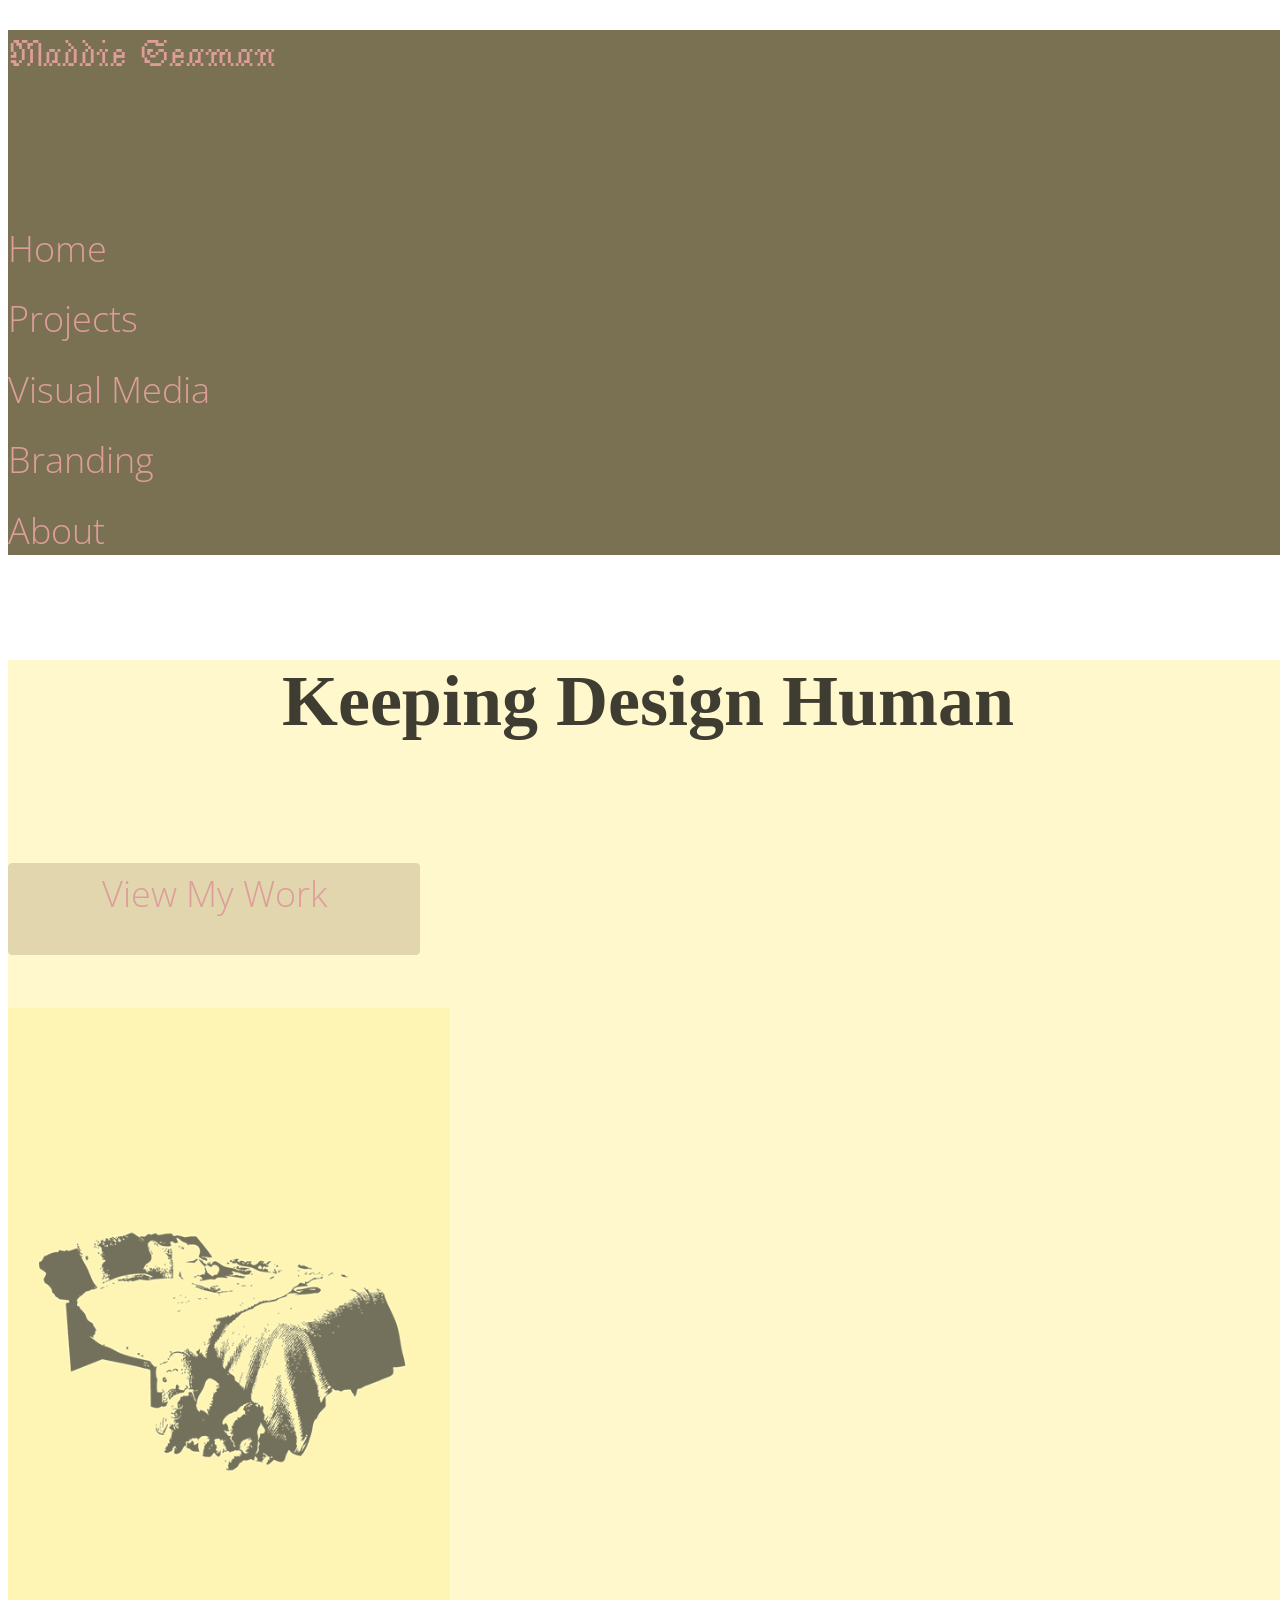
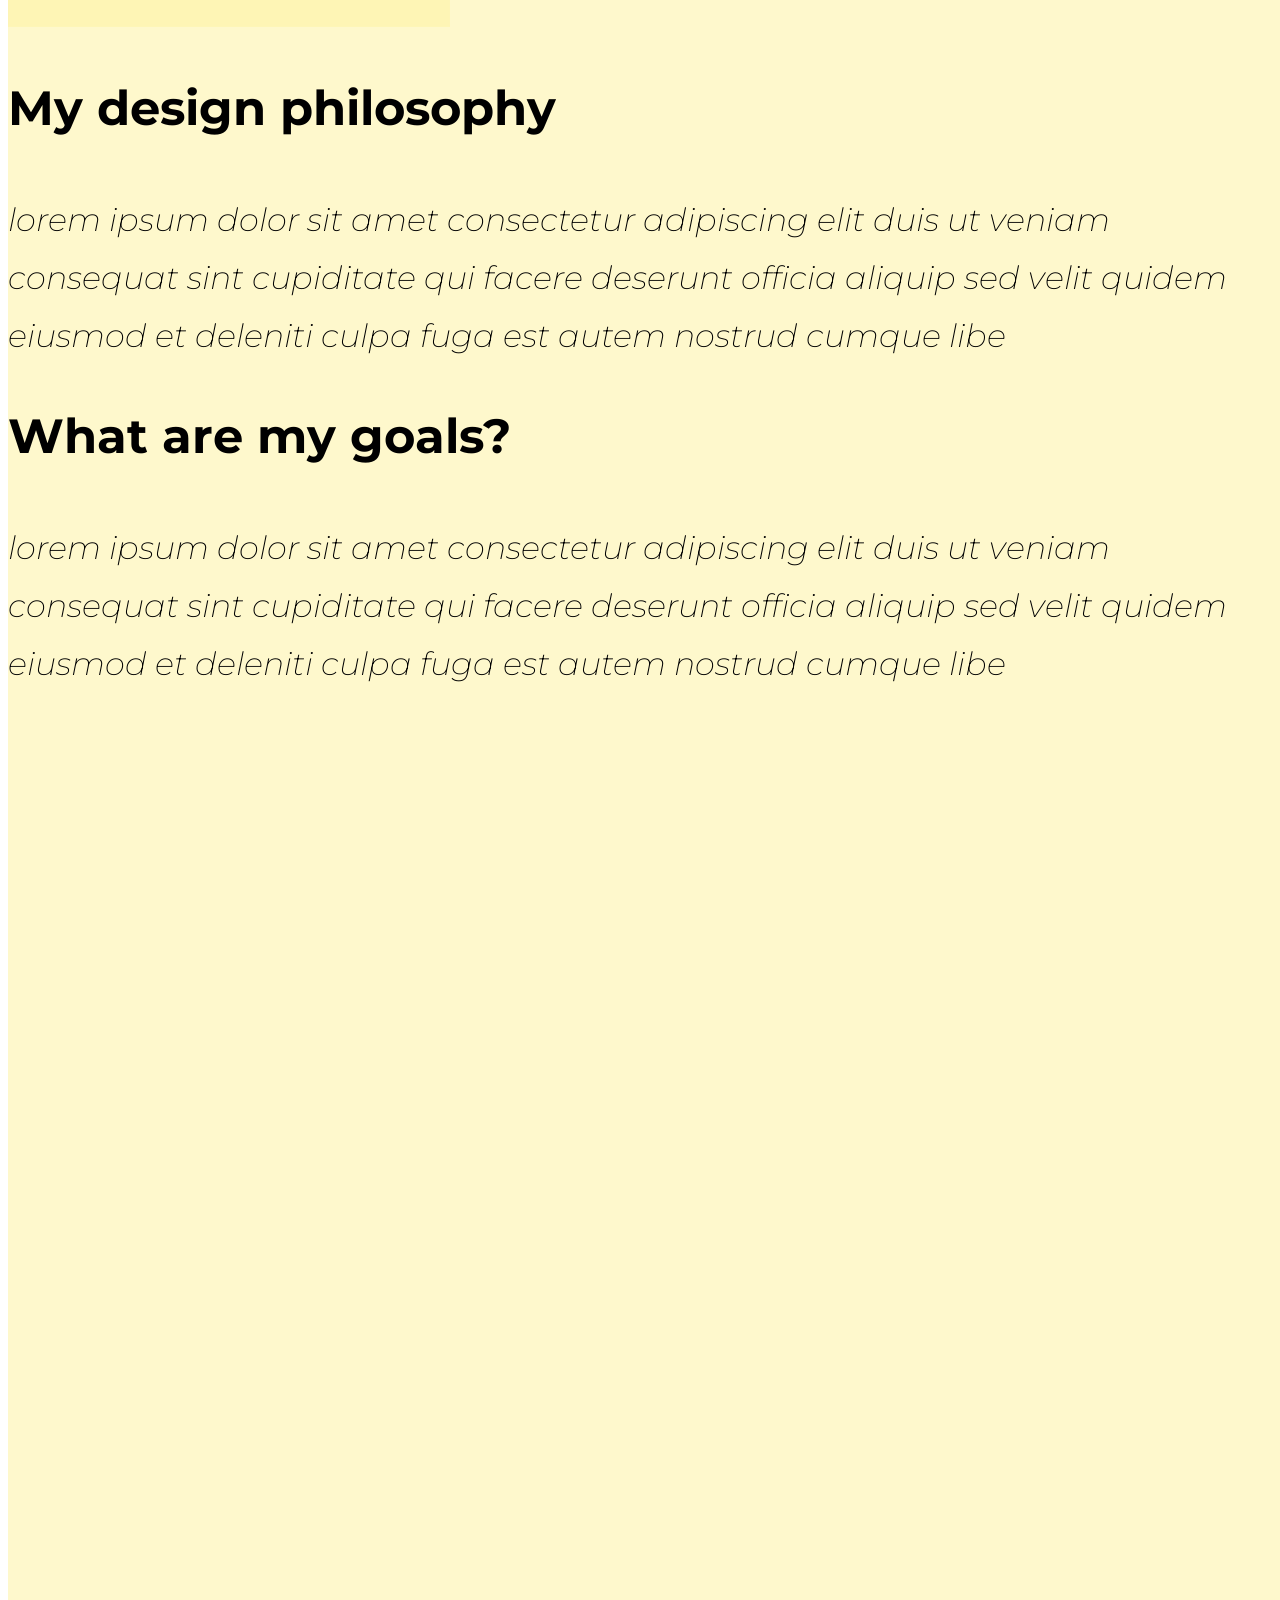
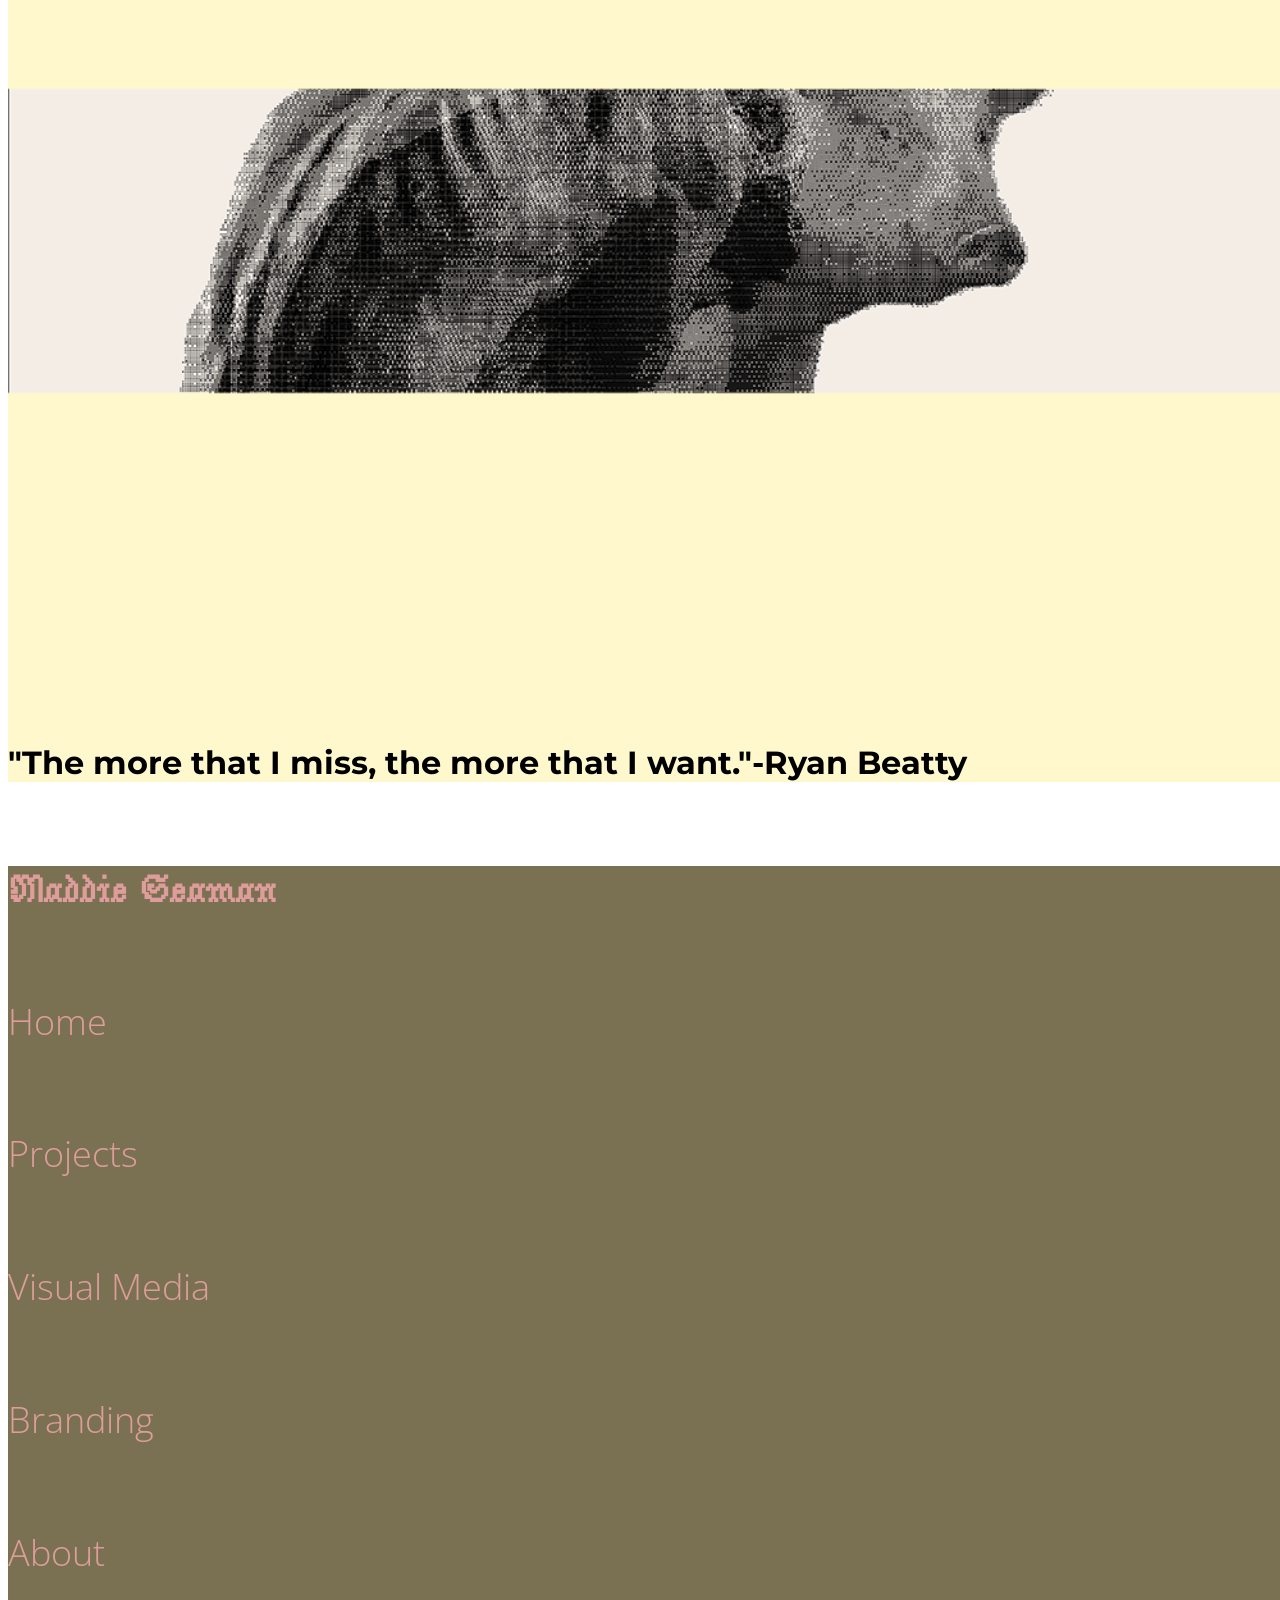
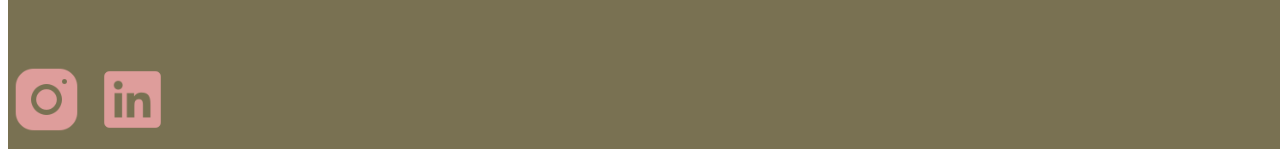
==== index.html @ f06714bd "yas" ====
<!DOCTYPE html>
<html>
    <head>
        <title>
            Maddie Seaman's Portfolio Site
        </title>
        <link rel="stylesheet" href="./style.css" />
        <link rel="preconnect" href="https://fonts.googleapis.com">
        <link rel="preconnect" href="https://fonts.gstatic.com" crossorigin>
        <link href="https://fonts.googleapis.com/css2?family=Cardo:ital,wght@0,400;0,700;1,400&display=swap" rel="stylesheet">
        <link rel="preconnect" href="https://fonts.googleapis.com">
        <link rel="preconnect" href="https://fonts.gstatic.com" crossorigin>
        <link href="https://fonts.googleapis.com/css2?family=Jacquarda+Bastarda+9&display=swap" rel="stylesheet">
        <link rel="preconnect" href="https://fonts.googleapis.com">
        <link rel="preconnect" href="https://fonts.gstatic.com" crossorigin>
        <link href="https://fonts.googleapis.com/css2?family=Open+Sans:ital,wght@0,300..800;1,300..800&display=swap" rel="stylesheet">
        <link rel="preconnect" href="https://fonts.googleapis.com">
        <link rel="preconnect" href="https://fonts.gstatic.com" crossorigin>
        <link href="https://fonts.googleapis.com/css2?family=Montserrat:ital,wght@0,100..900;1,100..900&display=swap" rel="stylesheet">
    </head>
    <body> 
        <!-- notice that the text stacks vertically-->
        <div class="header"> 
            <h2>
            Maddie Seaman
            </h2>
        <h1>  
            <a href="/index.html" class="headlines"> Home </a>
            </h1> 
            <h1>  
            <a href="/page2"> Projects </a>
            </h1> 
            <h1>  
            <a href="/page3"> Visual Media </a>
            </h1>
            <h1>  
        <a href="/page4"> Branding </a>
            </h1>  
            <h1>  
        <a href="/page5"> About </a>
            </h1> 
        </div>
        <br/>
        <div>  
        <br/>
        <p>
    <div class="yellow">
    <div class="Keeping">
        <h1>  
        Keeping Design Human
        </h1> 
     </div>
        <br/>
         <h4 class="callbutton"> 
            <a href="/page2"> 
                View My Work
            </a> 
        </h4>
         <img src="./assets/bed for website.png" alt="My Image" class="bed"/> 
  
        <p> <b> My design philosophy </b> </p>
        <p> <i> lorem ipsum dolor sit amet consectetur adipiscing elit duis ut veniam consequat sint cupiditate qui facere deserunt officia aliquip sed velit quidem eiusmod et deleniti culpa fuga est autem nostrud cumque libe </i> </p>
        <p> <b> What are my goals? </b> </p> 
        <p> <i> lorem ipsum dolor sit amet consectetur adipiscing elit duis ut veniam consequat sint cupiditate qui facere deserunt officia aliquip sed velit quidem eiusmod et deleniti culpa fuga est autem nostrud cumque libe </i> </p>
        <img class="pic2" src="./assets/odysseycrop2.png" alt="My Image"/> 
         <p2> <b> "The more that I miss, the more that I want."-Ryan Beatty </b> </p2>
    </div>
    <div class="header">
         <h6>
            Maddie Seaman
         </h6>
           <h6>  
        <a href="/index.html" class="bottom"> Home </a>
        </h6> 
        <h6>  
        <a href="/page2"> Projects </a>
        </h6> 
        <h6>  
        <a href="/page3"> Visual Media </a>
        </h6>
        <h6>  
       <a href="/page4"> Branding </a>
        </h6>  
        <h6>  
       <a href="/page5"> About </a>
        </h6> 
        <a href="https://www.instagram.com/maddiesignz?stkn=aWx5YWs2aGYzYjFj&utm_source=qr" target="_blank" rel="noopener noreffer"> 
            <svg width="77" height="77" viewBox="0 0 77 77" fill="none" xmlns="http://www.w3.org/2000/svg" xmlns:xlink="http://www.w3.org/1999/xlink">
                <rect width="77" height="77" fill="url(#pattern0_90_35)"/>
                <defs>
                <pattern id="pattern0_90_35" patternContentUnits="objectBoundingBox" width="1" height="1">
                <use xlink:href="#image0_90_35" transform="scale(0.0111111)"/>
                </pattern>
                <image id="image0_90_35" width="90" height="90" preserveAspectRatio="none" xlink:href="[data-uri]"/>
                </defs>
            </svg>
        </a>
        <a href="www.linkedin.com/in/maddie-seaman-66b8aa297" target="_blank" rel="noopener noreffer"> 
        <svg width="77" height="77" viewBox="0 0 77 77" fill="none" xmlns="http://www.w3.org/2000/svg" xmlns:xlink="http://www.w3.org/1999/xlink">
        <rect width="77" height="77" fill="url(#pattern0_90_34)"/>
        <defs>
        <pattern id="pattern0_90_34" patternContentUnits="objectBoundingBox" width="1" height="1">
<use xlink:href="#image0_90_34" transform="scale(0.0111111)"/>
        </pattern>
        <image id="image0_90_34" width="90" height="90" preserveAspectRatio="none" xlink:href="[data-uri]"/>
        </defs>
        </svg>
        </a>
    </div>

    </body>
</html>
---- style.css ----
.horrible-text { color: rgb(184, 66, 121);
    background-color: lavenderblush;
    font-size: 6px;
    text-align: center;
    width: 1.25rem;
    height: 1.25rem;
    overflow: hidden;
    padding: 8px 16px;
    border: 1px;
    border-style: solid;
    border-color: lightyellow;
    border-radius: 4px;
    margin: 32px;
    font-family: "Jacquarda Bastarda 9";
 }
 h2 {
    font-family: "Jacquarda Bastarda 9";
    font-size: 36px;
    color: rgb(222, 157, 155);
    background-color: rgb(121, 113, 82);
     width: 100vw;
    height: 10.25rem;
    font-weight: 400
    
 }
 a {
    font-family: "Open Sans";
    font-size: 36px;
    font-weight: 200;
    color: rgb(222, 157, 155);
    text-decoration: none;
    cursor: pointer;
 }
 .header {
    
    background-color: rgb(121, 113, 82);
    width: 100vw;
   
 }
 .yellow {
  background-color: rgb(254, 248, 204); 
  width: 100vw;
 }
 .callbutton {
    color: rgb(187, 126, 124);
     background-color: rgb(225, 214, 173);
     background-position-y: center;
    width: 410px;
     height: 90px;
    font-family: "Open Sans";
    font-size: 40px;
    text-align: center;
    line-height: normal;
    overflow: hidden;
    border: 1px;
    border-style: solid;
    border-color: rgb(225, 214, 173);
    border-radius: 4px;
 }
 .bed {
   height: 619px;
   opacity: 0.55;
 }
 .Keeping {
    font-size: 36px;
    color: rgb(63, 60, 49);
    text-align: center;
 }
 .pagestext {
   font-family: "Montserrat";
   color: rgb(63, 60, 49); 
}
 .pic2 {
   width: 100vw; 

 }
 .bottom {
  text-align: center;  
 }

 p {
    font-family: "Montserrat";
    font-size: 48px;
    font-weight: 200;
    color: rgb(000, 000, 000);
    text-decoration: none;
    background-color: rgb(254, 248, 204);
 }
 i {
    font-family: "Montserrat";
    font-size: 32px;
    font-weight: 200;
    color: rgb(000, 000, 000);
    text-decoration: none;
 }
 p2 {
    font-family: "Montserrat";
    font-size: 32px;
    font-weight: 200;
    color: rgb(000, 000, 000);
    text-decoration: none;
 }
 h6 {
    font-family: "Jacquarda Bastarda 9";
    font-size: 36px;
    color: rgb(222, 157, 155);
    
 }
 
 h4:hover {
    cursor: pointer;
    background-color: rgb(121, 113, 82);
 }
 h4:active {
    cursor: pointer;
    background-color: pink;
 }
a:hover {
   cursor: pointer;
   color: rgb(100, 51, 59) ;  
}
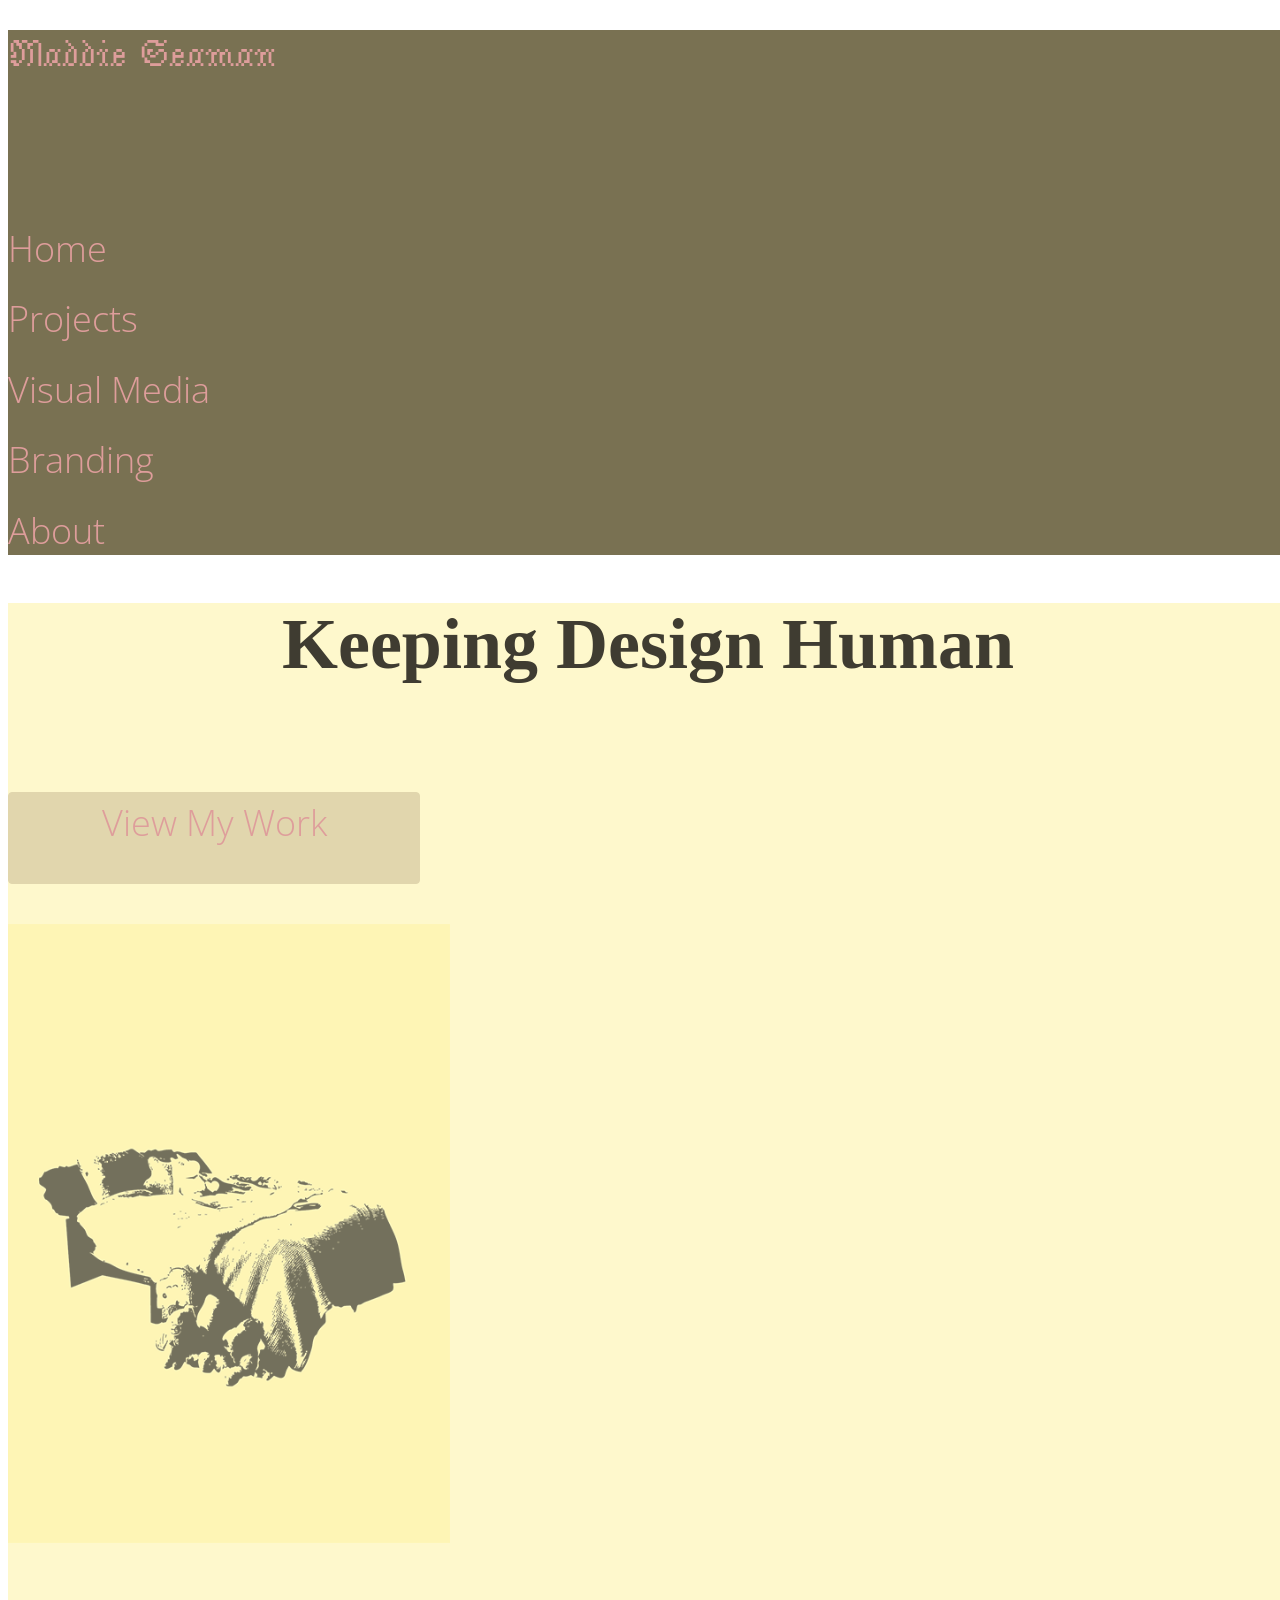
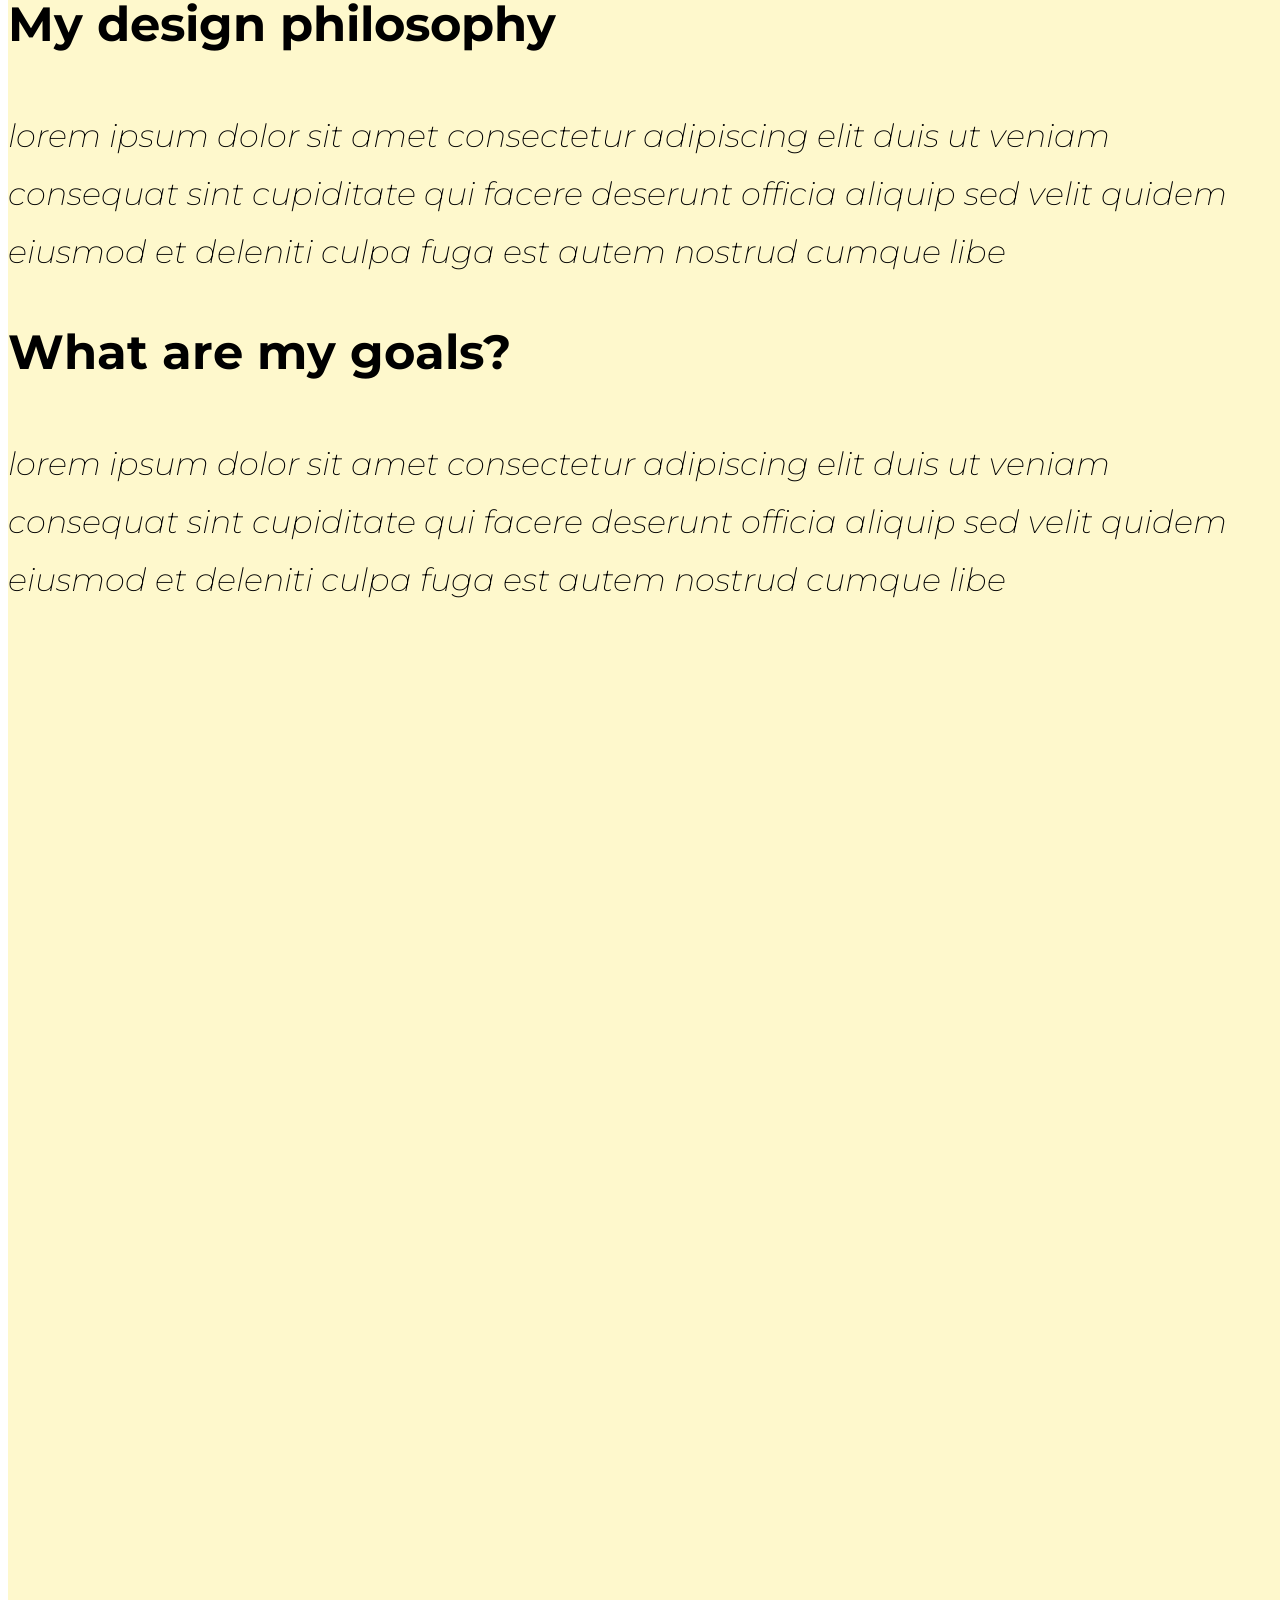
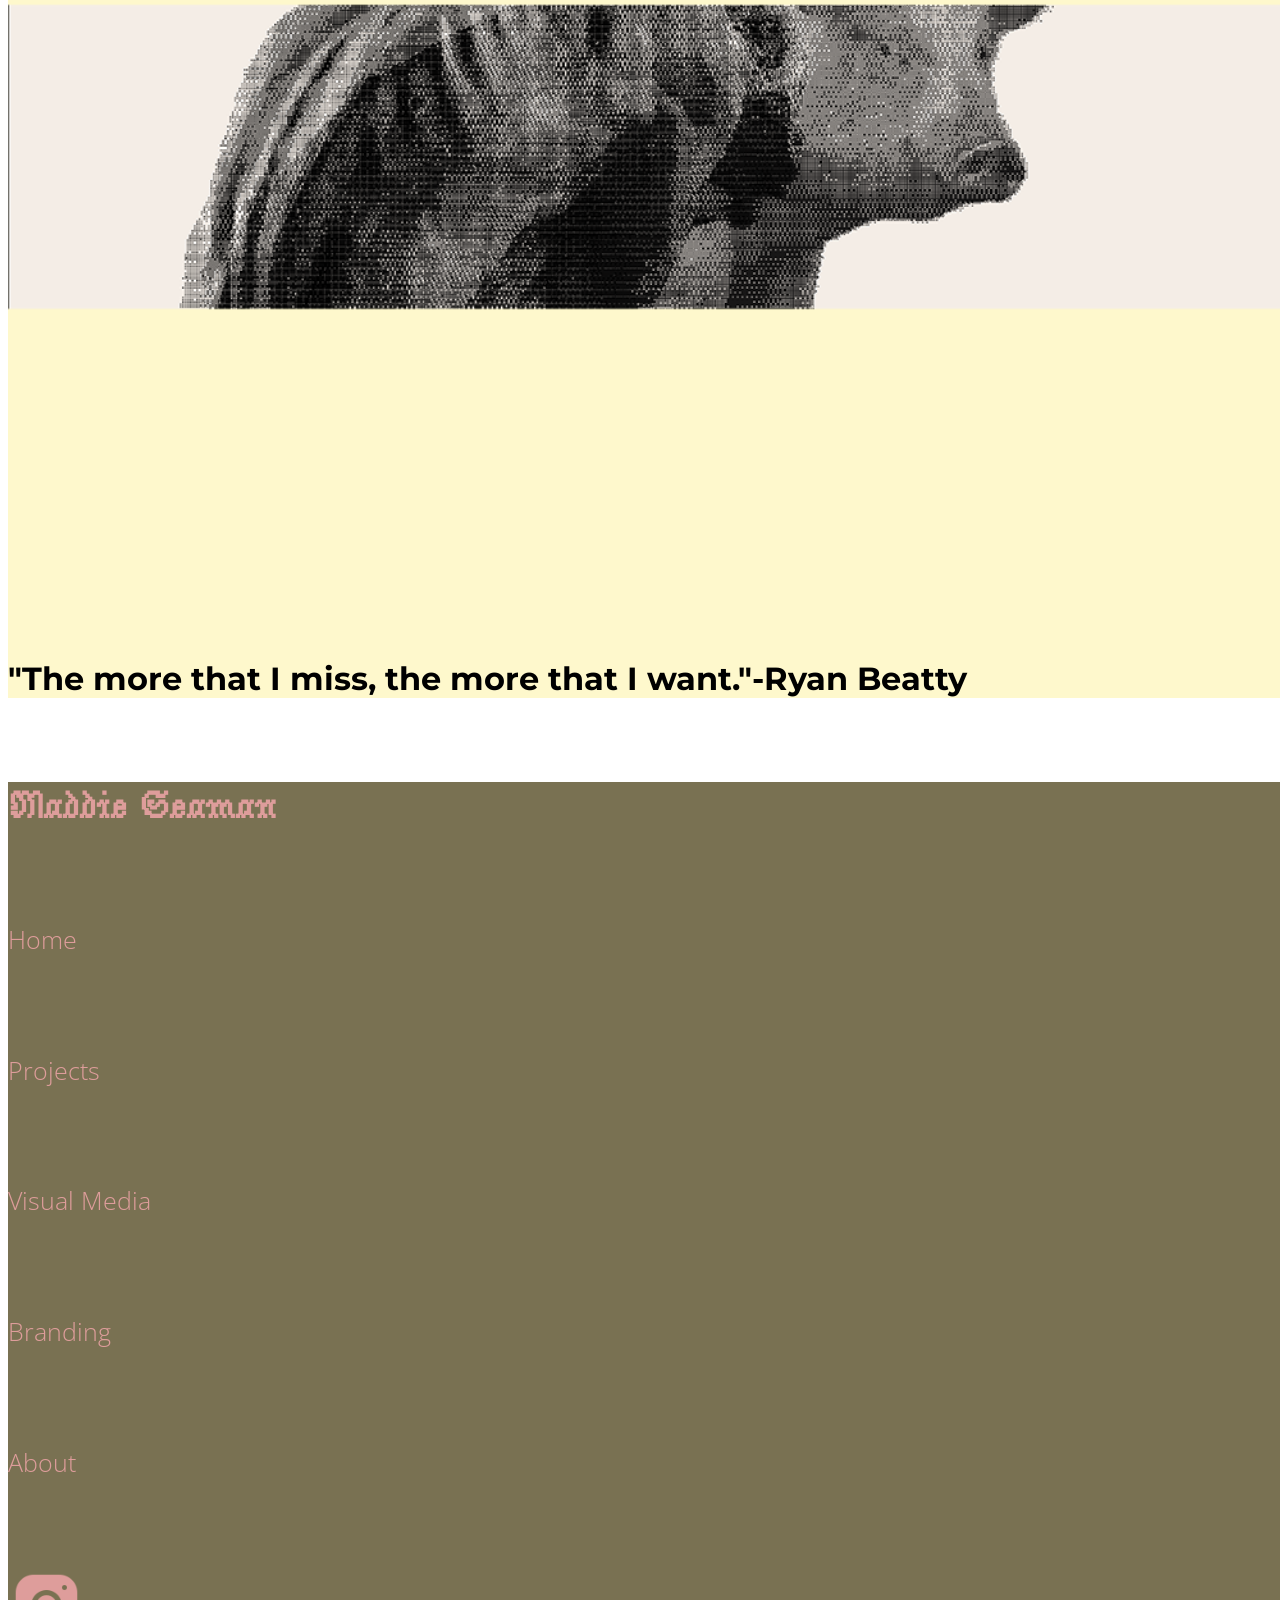
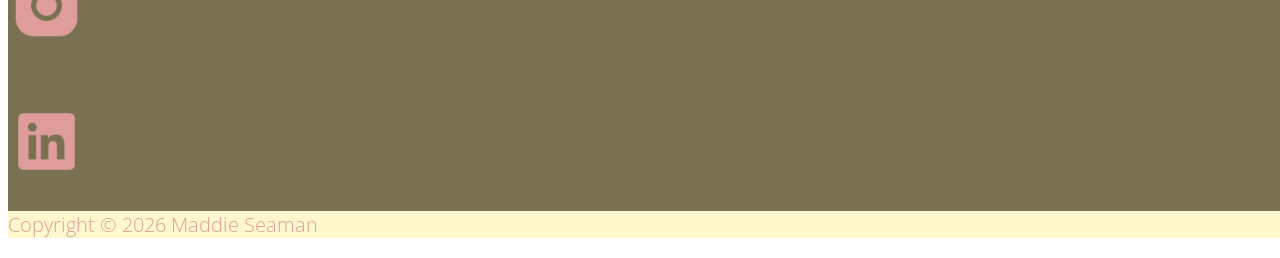
==== commit f0bf6fdd: "golly" ====
--- a/index.html
+++ b/index.html
@@ -24,7 +24,7 @@
             <h2>
             Maddie Seaman
             </h2>
-        <h1>  
+            <h1>  
             <a href="/index.html" class="headlines"> Home </a>
             </h1> 
             <h1>  
@@ -40,9 +40,6 @@
         <a href="/page5"> About </a>
             </h1> 
         </div>
-        <br/>
-        <div>  
-        <br/>
         <p>
     <div class="yellow">
     <div class="Keeping">
@@ -51,11 +48,11 @@
         </h1> 
      </div>
         <br/>
-         <h4 class="callbutton"> 
+         <h3 class="callbutton"> 
             <a href="/page2"> 
                 View My Work
             </a> 
-        </h4>
+        </h3>
          <img src="./assets/bed for website.png" alt="My Image" class="bed"/> 
   
         <p> <b> My design philosophy </b> </p>
@@ -70,19 +67,19 @@
             Maddie Seaman
          </h6>
            <h6>  
-        <a href="/index.html" class="bottom"> Home </a>
+        <a href="/index.html" class="footer"> Home </a>
         </h6> 
         <h6>  
-        <a href="/page2"> Projects </a>
+        <a href="/page2" class="footer"> Projects </a>
         </h6> 
         <h6>  
-        <a href="/page3"> Visual Media </a>
+        <a href="/page3" class="footer"> Visual Media </a>
         </h6>
         <h6>  
-       <a href="/page4"> Branding </a>
+       <a href="/page4" class="footer"> Branding </a>
         </h6>  
         <h6>  
-       <a href="/page5"> About </a>
+       <a href="/page5" class="footer"> About </a>
         </h6> 
         <a href="https://www.instagram.com/maddiesignz?stkn=aWx5YWs2aGYzYjFj&utm_source=qr" target="_blank" rel="noopener noreffer"> 
             <svg width="77" height="77" viewBox="0 0 77 77" fill="none" xmlns="http://www.w3.org/2000/svg" xmlns:xlink="http://www.w3.org/1999/xlink">
@@ -95,7 +92,7 @@
                 </defs>
             </svg>
         </a>
-        <a href="www.linkedin.com/in/maddie-seaman-66b8aa297" target="_blank" rel="noopener noreffer"> 
+        <a href="https://www.linkedin.com/in/maddie-seaman-66b8aa297/" target="_blank" rel="noopenernorefferer"></p>
         <svg width="77" height="77" viewBox="0 0 77 77" fill="none" xmlns="http://www.w3.org/2000/svg" xmlns:xlink="http://www.w3.org/1999/xlink">
         <rect width="77" height="77" fill="url(#pattern0_90_34)"/>
         <defs>
@@ -106,7 +103,7 @@
         </defs>
         </svg>
         </a>
+        <p class="footer2"> Copyright © 2026 Maddie Seaman </p>
     </div>
-
     </body>
 </html>
--- a/style.css
+++ b/style.css
@@ -21,7 +21,7 @@
      width: 100vw;
     height: 10.25rem;
     font-weight: 400
-    
+   
  }
  a {
     font-family: "Open Sans";
@@ -30,6 +30,24 @@
     color: rgb(222, 157, 155);
     text-decoration: none;
     cursor: pointer;
+ }
+ .footer {
+    font-family: "Open Sans";
+    font-size: 25px;
+    font-weight: 200;
+    color: rgb(222, 157, 155);
+    text-decoration: none;
+    cursor: pointer;
+
+ }
+ .footer2 {
+    font-family: "Open Sans";
+    font-size: 20px;
+    font-weight: 200;
+    color: rgb(222, 157, 155);
+    text-decoration: none;
+    cursor: pointer;
+
  }
  .header {
     
@@ -61,6 +79,10 @@
    height: 619px;
    opacity: 0.55;
  }
+ .me {
+    height: 619px;
+   
+ }
  .Keeping {
     font-size: 36px;
     color: rgb(63, 60, 49);
@@ -76,6 +98,11 @@
  }
  .bottom {
   text-align: center;  
+ }
+ .website {
+    height: 619px;
+    width: 800px;
+
  }
 
  p {
@@ -109,12 +136,15 @@
  
  h4:hover {
     cursor: pointer;
-    background-color: rgb(121, 113, 82);
+    
  }
  h4:active {
     cursor: pointer;
     background-color: pink;
  }
+ h3:hover {
+   background-color: rgb(121, 113, 82);
+ }
 a:hover {
    cursor: pointer;
    color: rgb(100, 51, 59) ;  
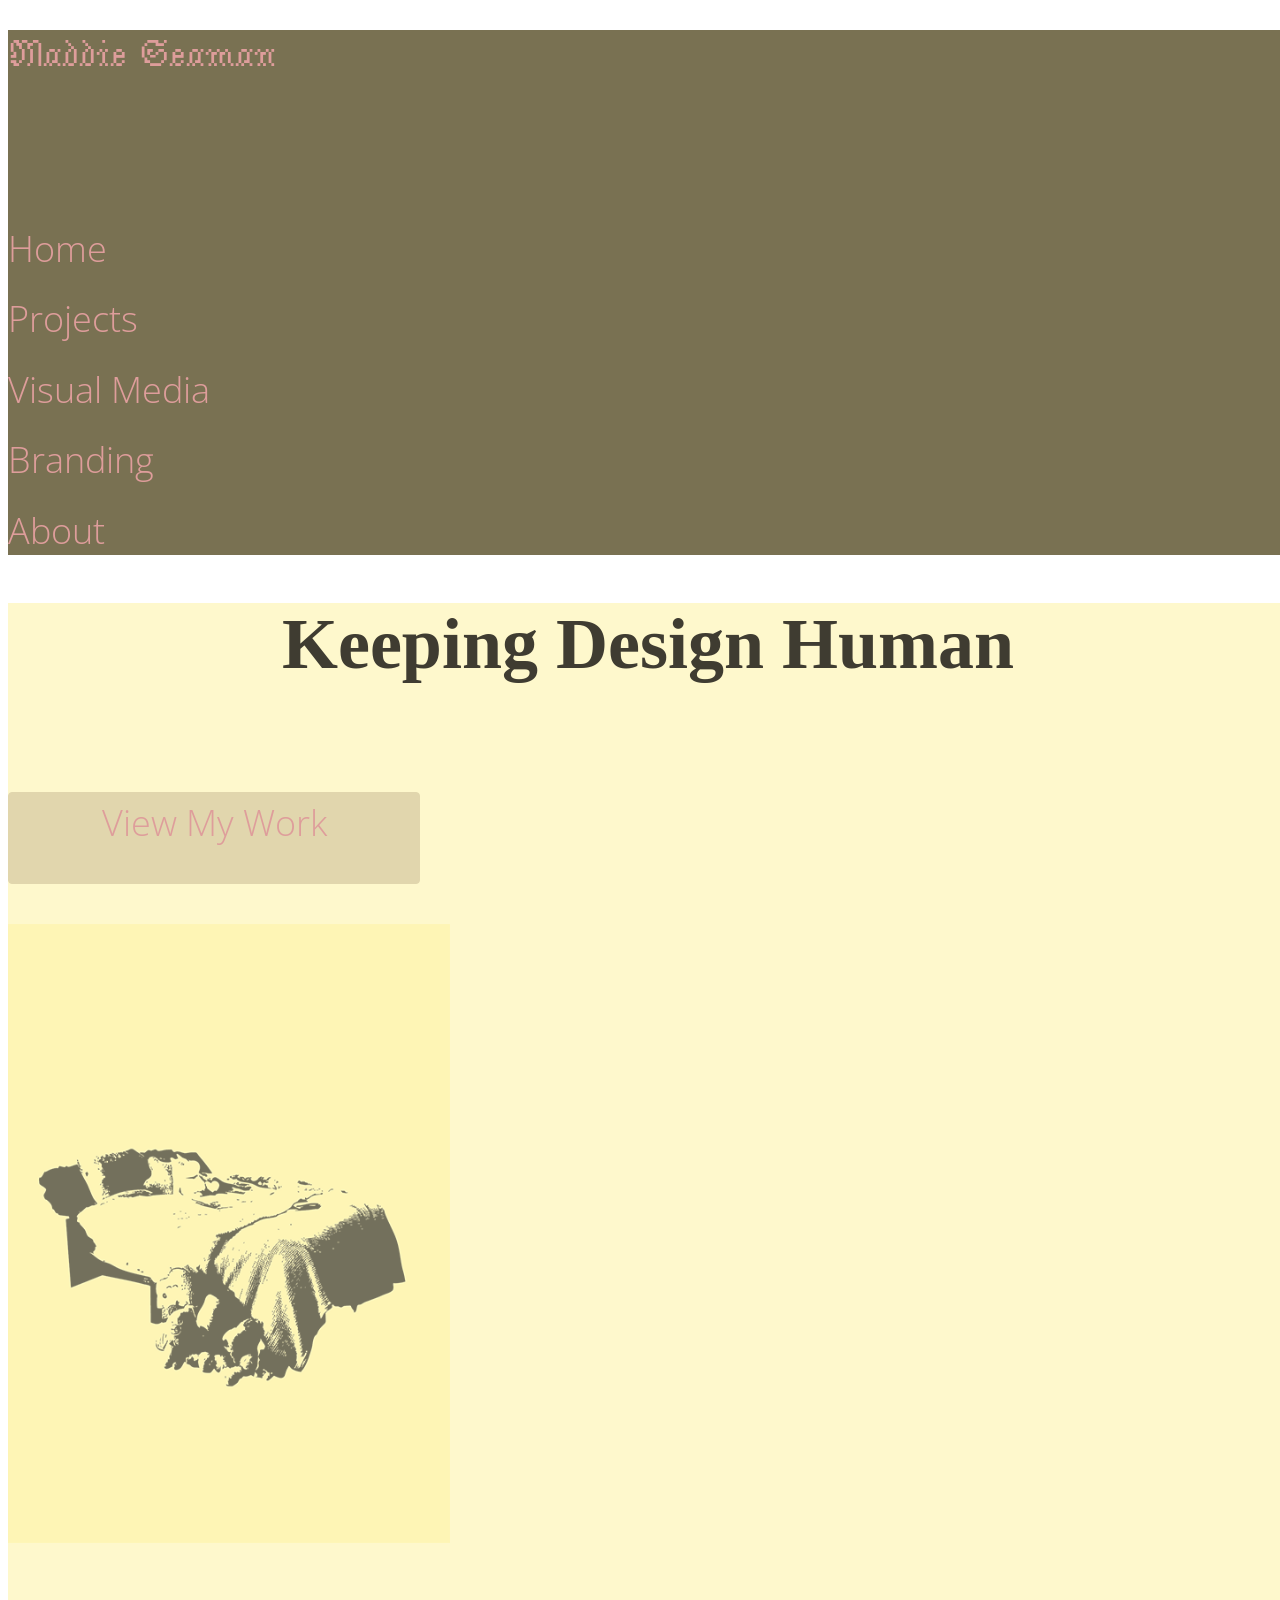
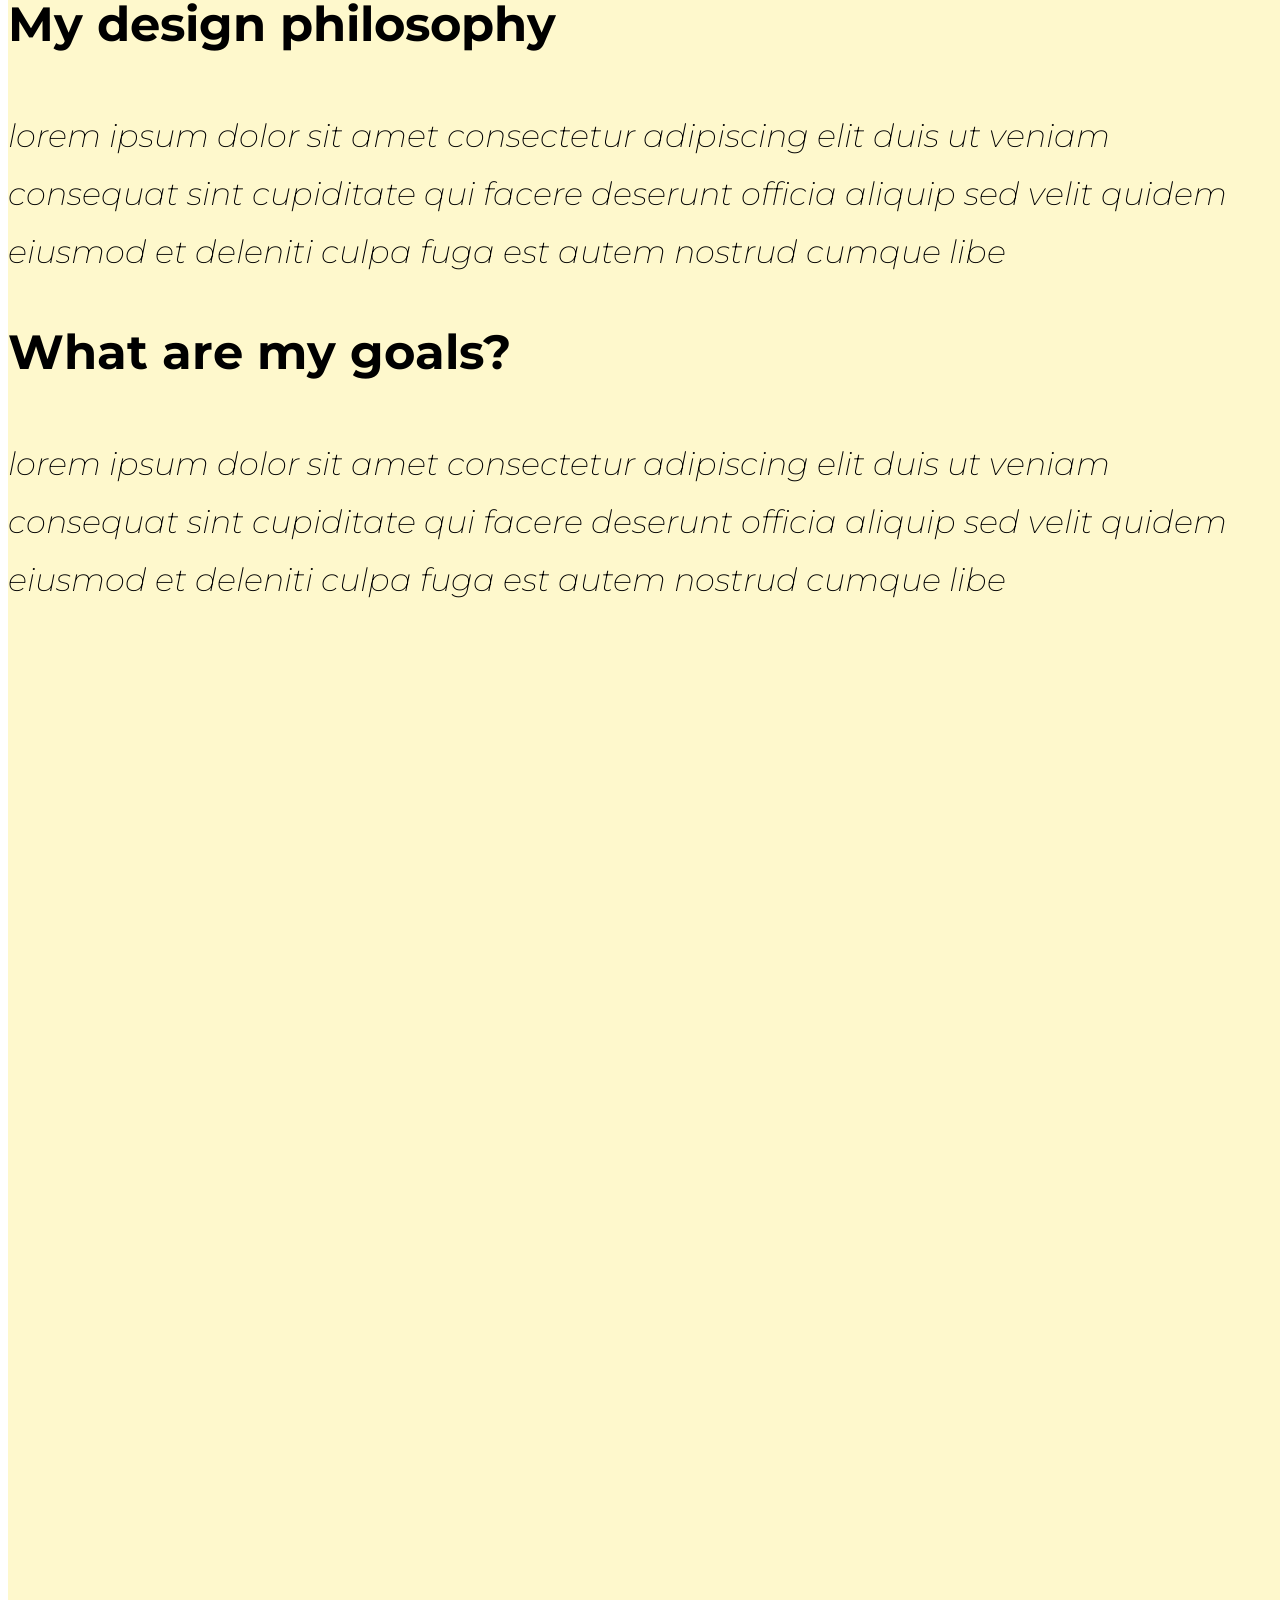
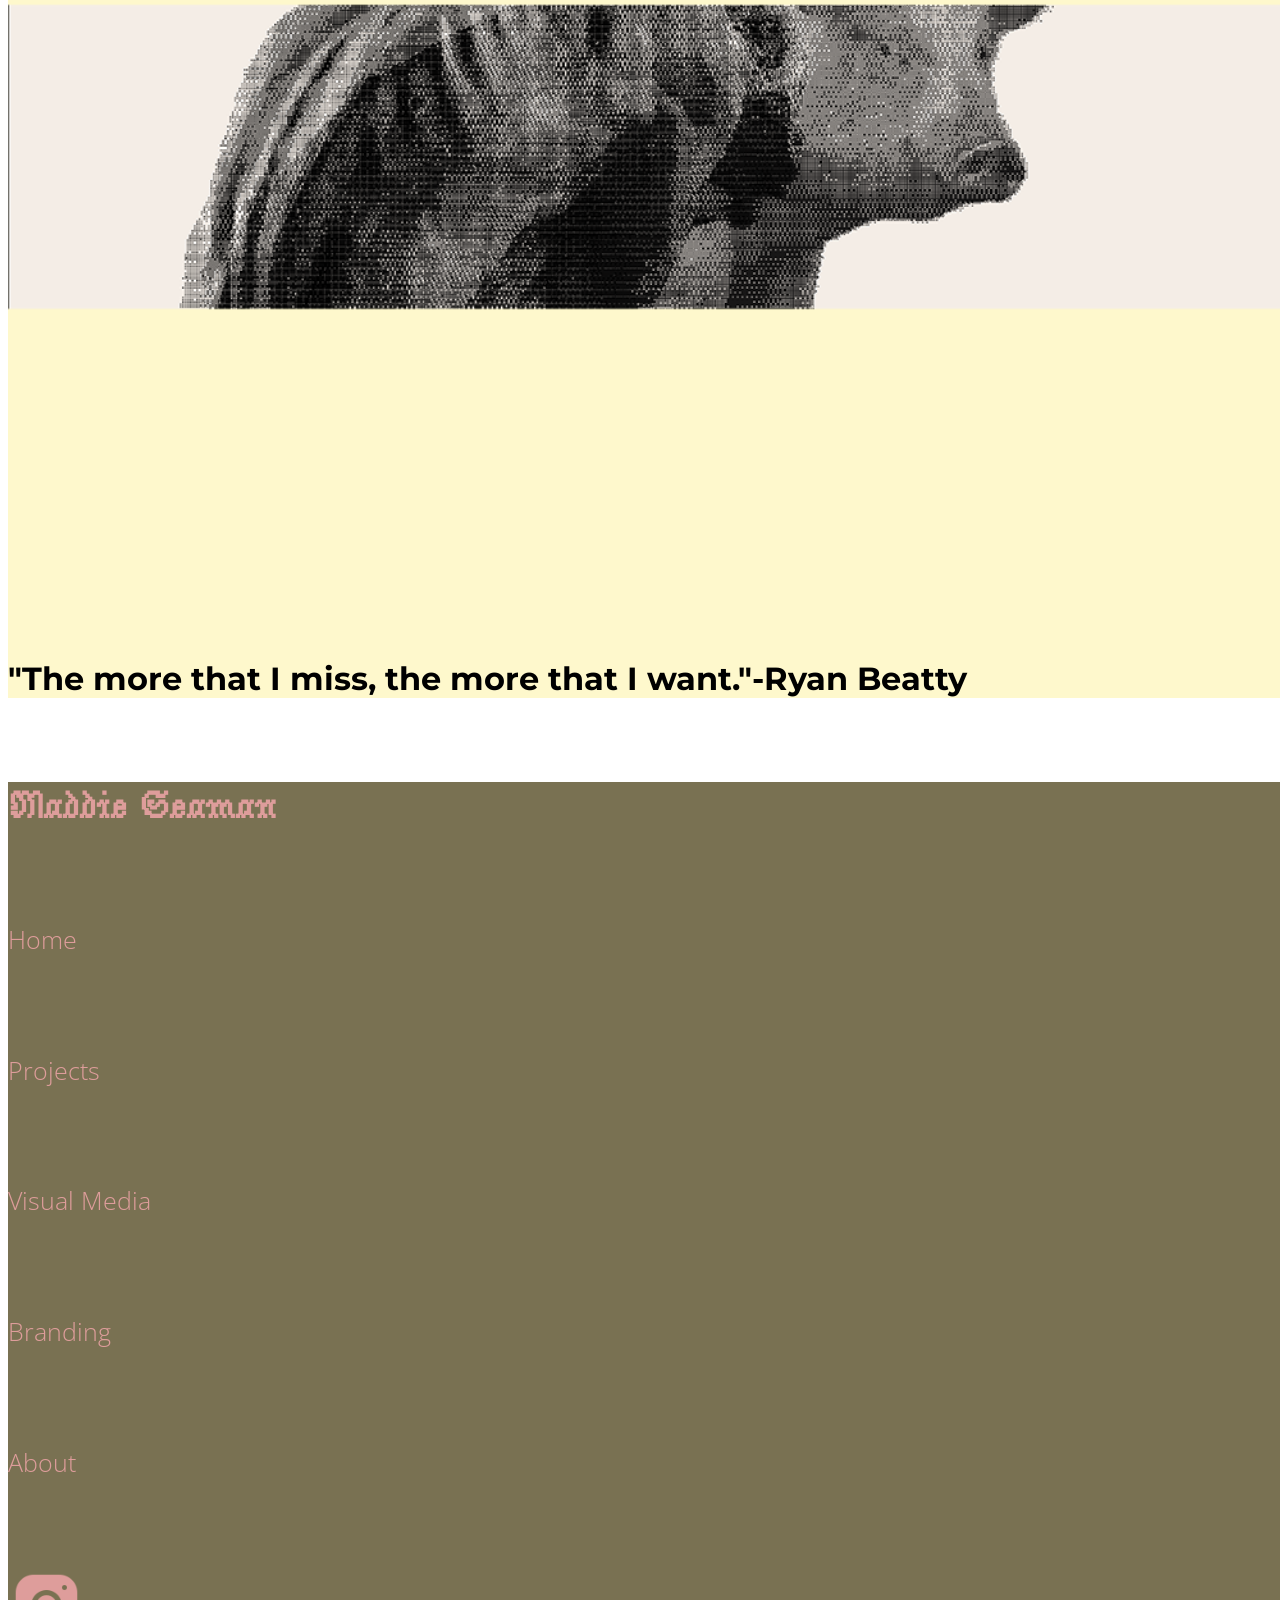
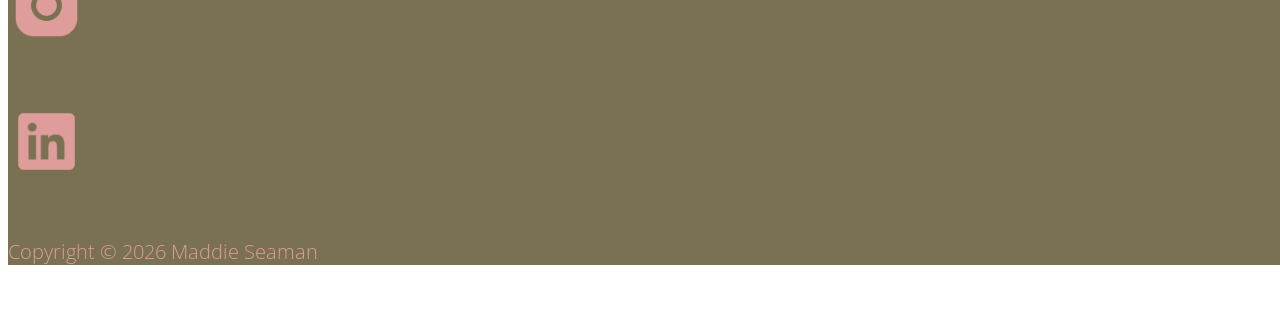
==== commit 97aa9d32: "yayyy" ====
--- a/index.html
+++ b/index.html
@@ -103,7 +103,7 @@
         </defs>
         </svg>
         </a>
-        <p class="footer2"> Copyright © 2026 Maddie Seaman </p>
+        <h6 class="footer2"> Copyright © 2026 Maddie Seaman </h6>
     </div>
     </body>
 </html>
--- a/style.css
+++ b/style.css
@@ -46,7 +46,7 @@
     font-weight: 200;
     color: rgb(222, 157, 155);
     text-decoration: none;
-    cursor: pointer;
+  
 
  }
  .header {
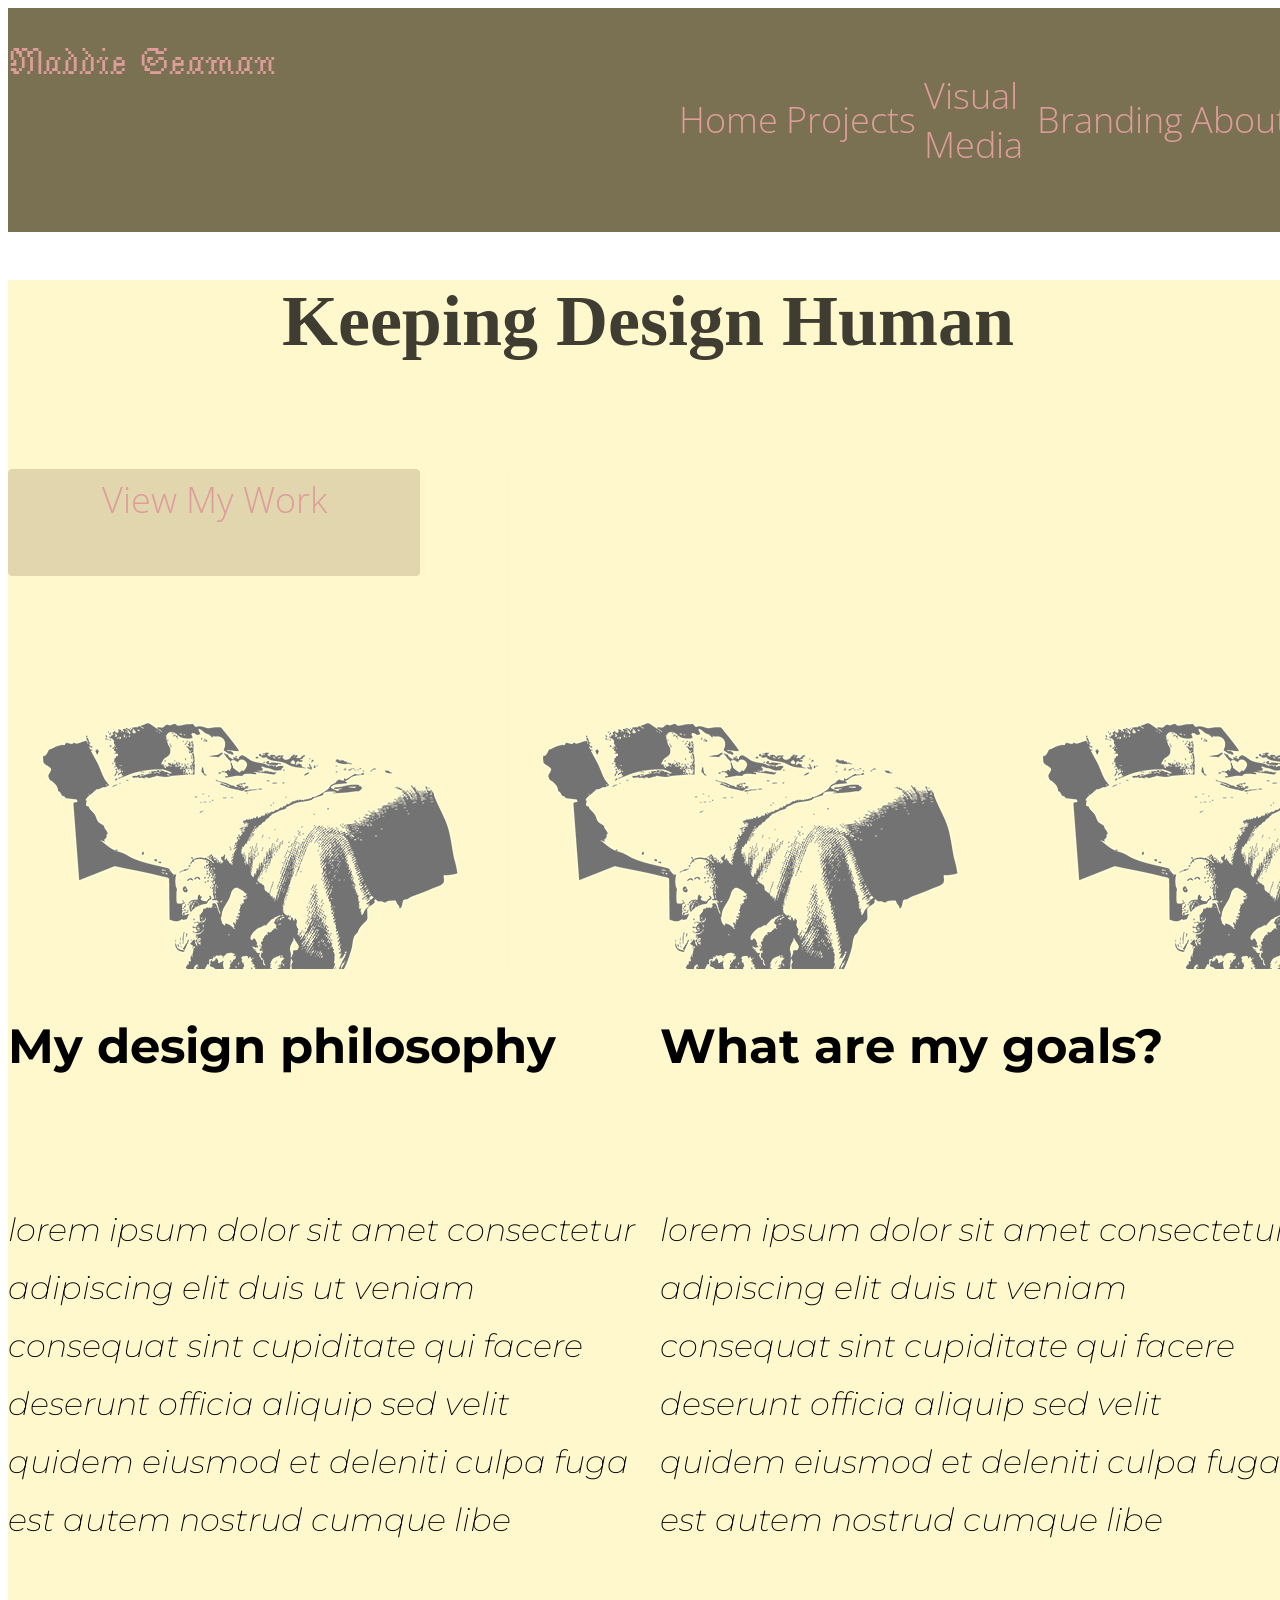
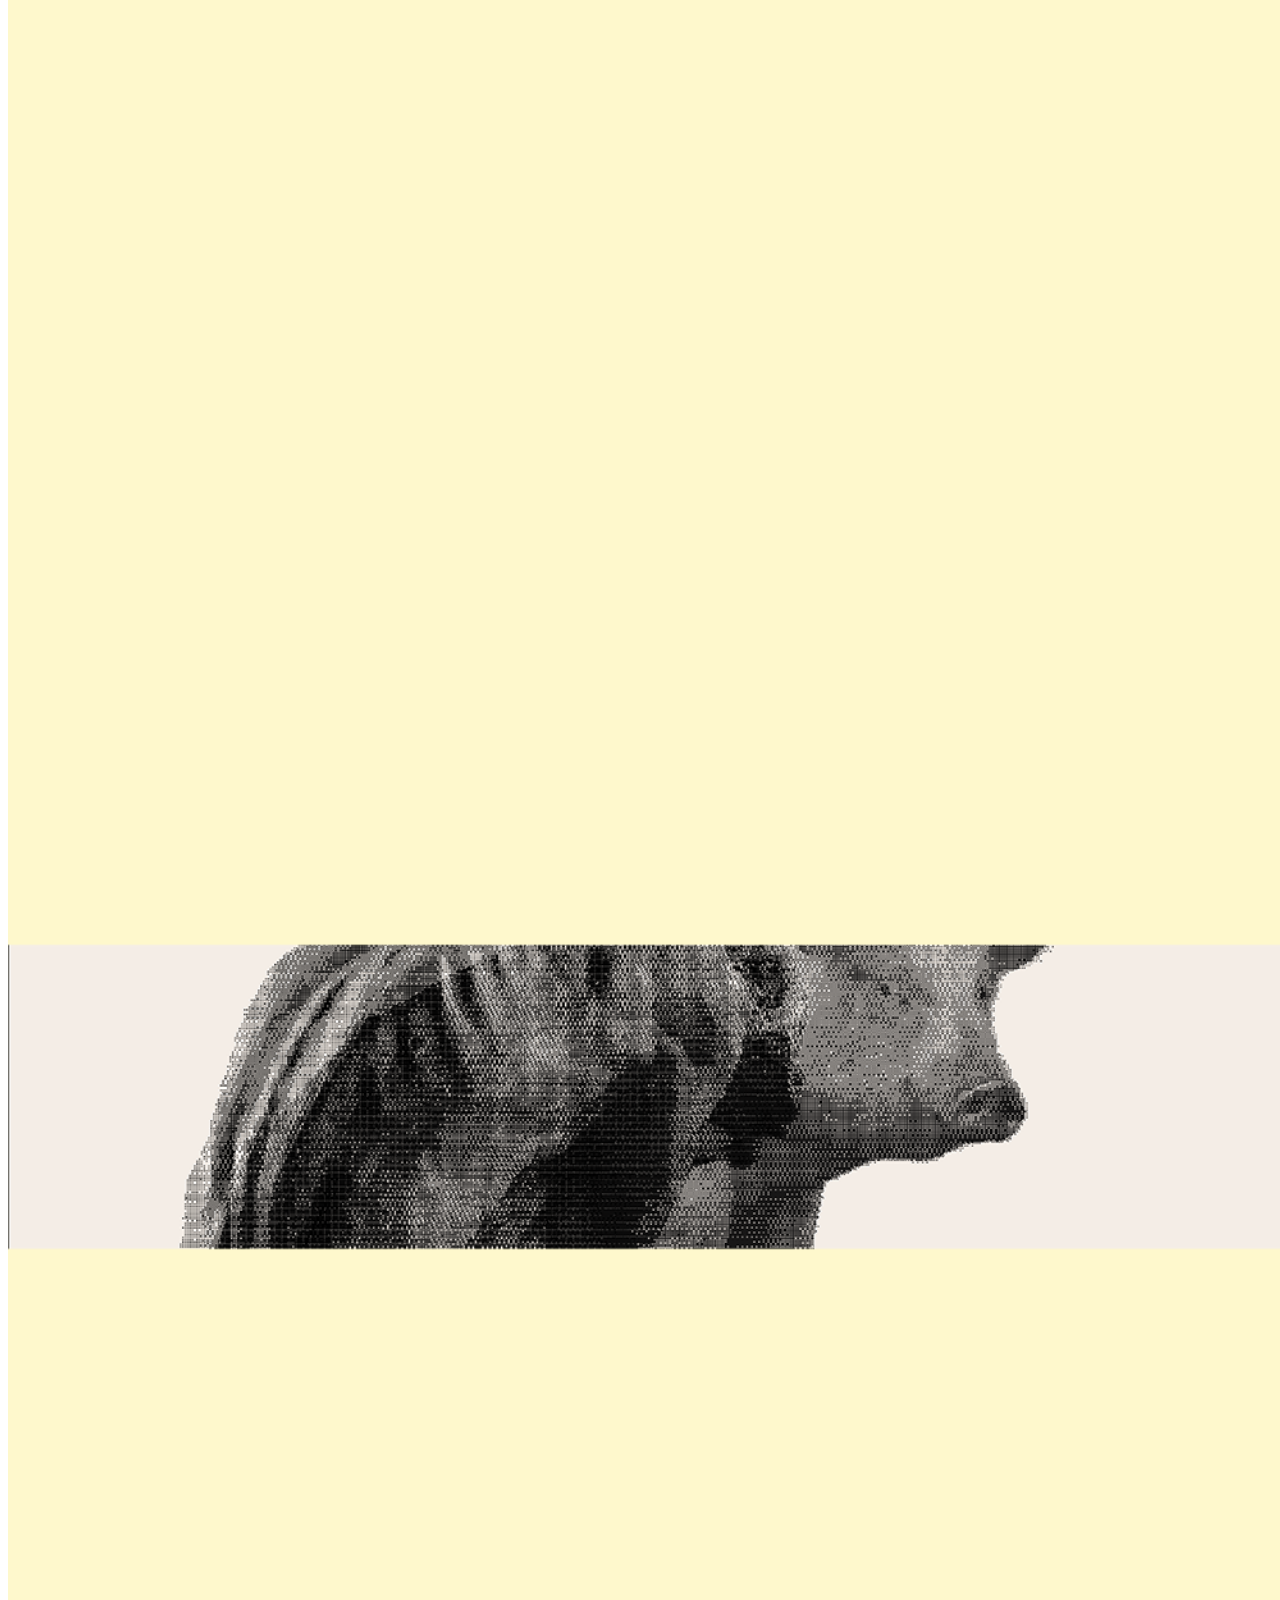
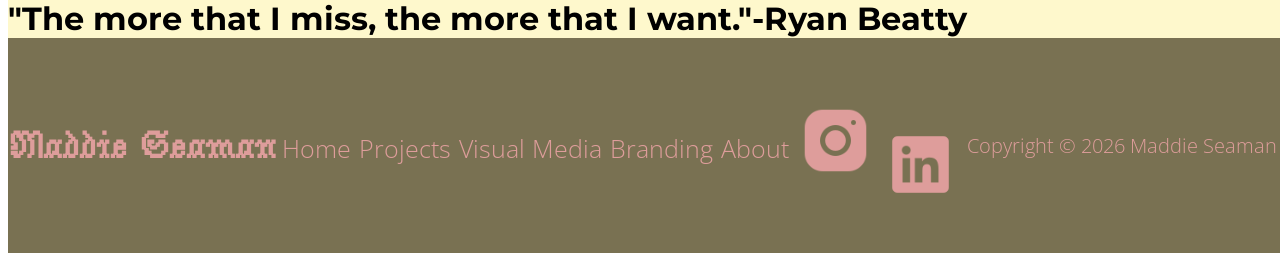
==== commit 57cead4d: "bello" ====
--- a/index.html
+++ b/index.html
@@ -48,17 +48,24 @@
         </h1> 
      </div>
         <br/>
+     <div class="hero-background">
          <h3 class="callbutton"> 
             <a href="/page2"> 
                 View My Work
             </a> 
         </h3>
-         <img src="./assets/bed for website.png" alt="My Image" class="bed"/> 
-  
+         <!-- <img src="./assets/bed for website.png" alt="My Image" class="bed"/>  -->
+    </div>
+  <div class="container"> 
+     <div class="child">
         <p> <b> My design philosophy </b> </p>
         <p> <i> lorem ipsum dolor sit amet consectetur adipiscing elit duis ut veniam consequat sint cupiditate qui facere deserunt officia aliquip sed velit quidem eiusmod et deleniti culpa fuga est autem nostrud cumque libe </i> </p>
-        <p> <b> What are my goals? </b> </p> 
+     </div>
+        <div class="child">
+        <p> <b > What are my goals? </b> </p> 
         <p> <i> lorem ipsum dolor sit amet consectetur adipiscing elit duis ut veniam consequat sint cupiditate qui facere deserunt officia aliquip sed velit quidem eiusmod et deleniti culpa fuga est autem nostrud cumque libe </i> </p>
+     </div>
+ </div>
         <img class="pic2" src="./assets/odysseycrop2.png" alt="My Image"/> 
          <p2> <b> "The more that I miss, the more that I want."-Ryan Beatty </b> </p2>
     </div>
--- a/style.css
+++ b/style.css
@@ -53,8 +53,30 @@
     
     background-color: rgb(121, 113, 82);
     width: 100vw;
-   
+   display: flex;
+   flex-direction: row;
+   justify-content: start;
+   align-items: center;
+   gap: 0.5rem;
  }
+ .container {
+    display:flex;
+    flex-direction: column;
+    gap: 8px;
+ }
+ .child {
+    display: flex;
+    flex-direction: column;
+    gap: 1.5rem; 
+ }
+ @media screen and (min-width:320px) {
+   .container {
+    display: flex;
+    flex-direction: row;
+    gap: 1.5rem;
+   } 
+ } 
+    
  .yellow {
   background-color: rgb(254, 248, 204); 
   width: 100vw;
@@ -63,25 +85,30 @@
     color: rgb(187, 126, 124);
      background-color: rgb(225, 214, 173);
      background-position-y: center;
-    width: 410px;
-     height: 90px;
-    font-family: "Open Sans";
-    font-size: 40px;
-    text-align: center;
-    line-height: normal;
-    overflow: hidden;
-    border: 1px;
-    border-style: solid;
-    border-color: rgb(225, 214, 173);
-    border-radius: 4px;
+     width: 410px;
+     height: 105px;
+     font-family: "Open Sans";
+     font-size: 40px;
+     text-align: center;
+     line-height: normal;
+     overflow: hidden;
+     border: 1px;
+     border-style: solid;
+     border-color: rgb(225, 214, 173);
+     border-radius: 4px;
  }
  .bed {
    height: 619px;
    opacity: 0.55;
  }
  .me {
-    height: 619px;
-   
+    height: 619px; 
+ }
+ .hero-background {
+    height: 500px;
+    background: url('./assets/bed\ for\ website.png');
+    background-color: rgba(255, 255, 255, 0.45);
+    background-blend-mode: lighten;
  }
  .Keeping {
     font-size: 36px;
@@ -148,4 +175,4 @@
 a:hover {
    cursor: pointer;
    color: rgb(100, 51, 59) ;  
-}
+}
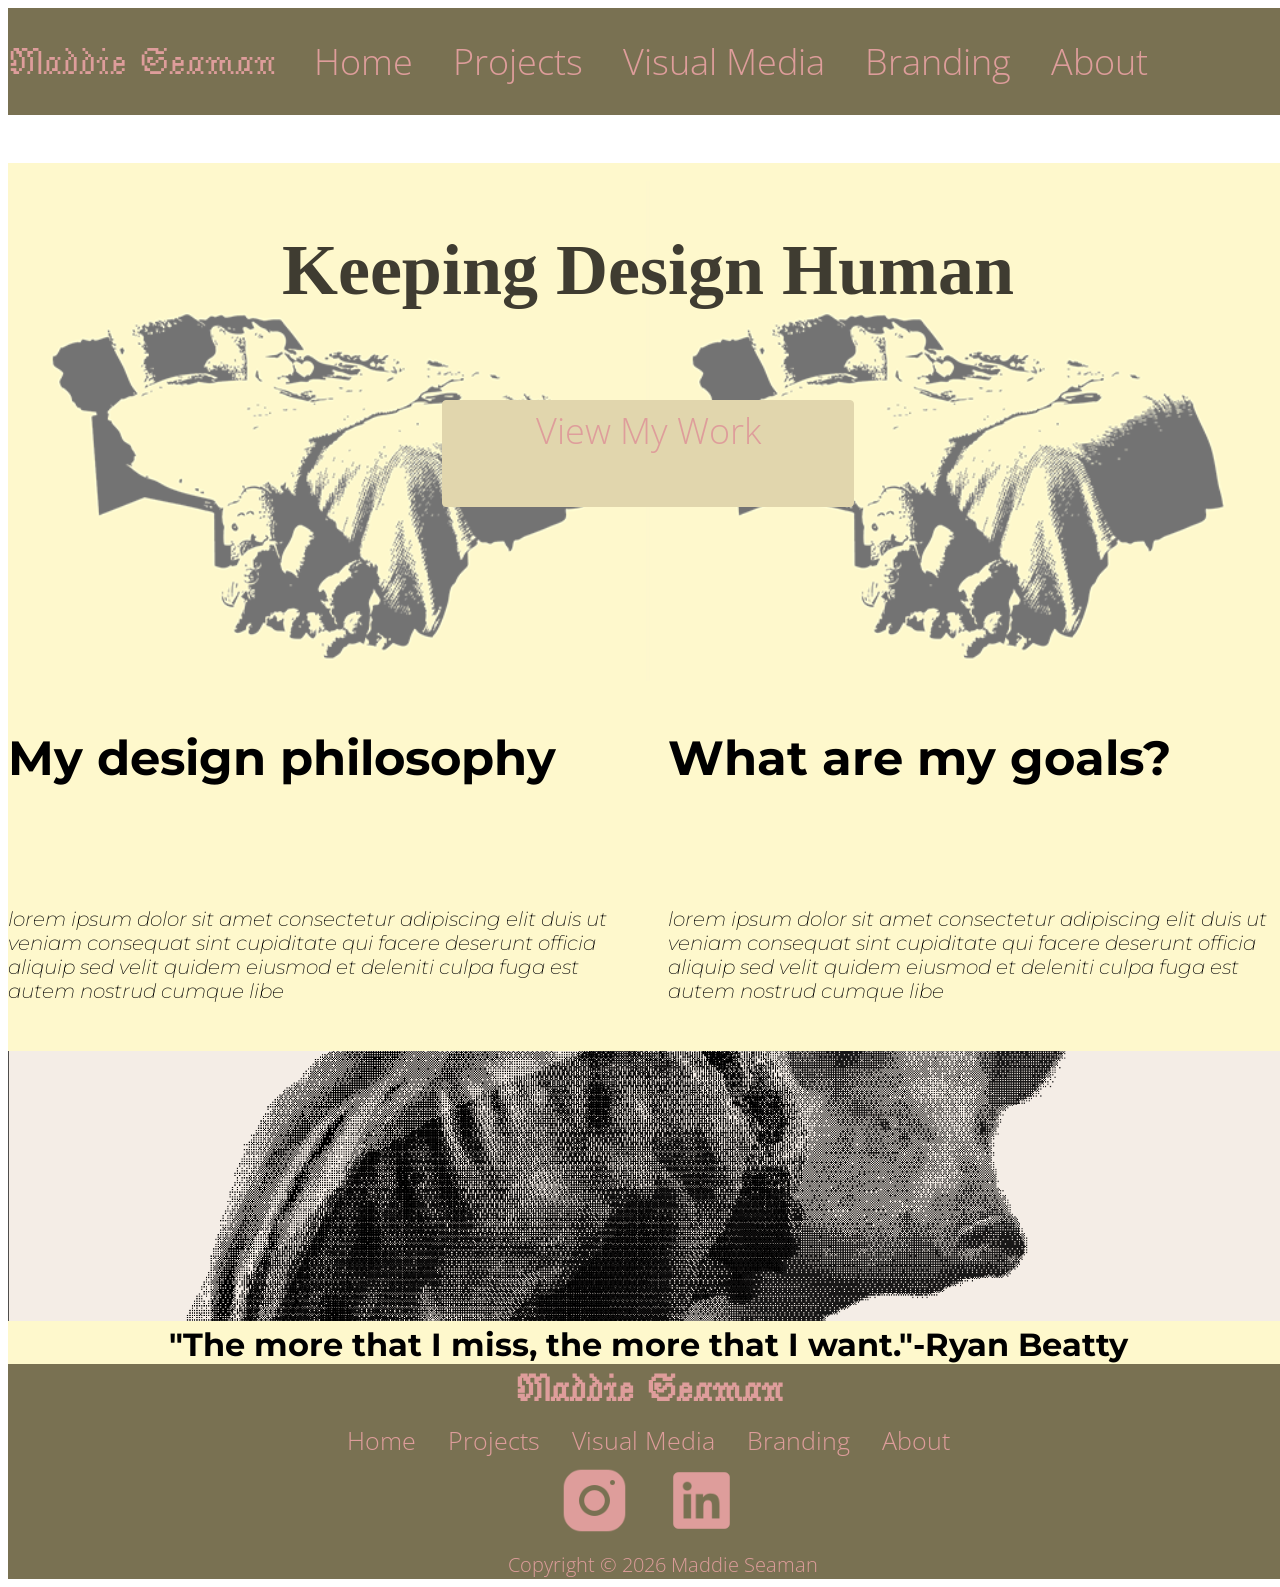
==== commit 8c213bac: "bruh" ====
--- a/index.html
+++ b/index.html
@@ -20,10 +20,13 @@
     </head>
     <body> 
         <!-- notice that the text stacks vertically-->
+   
         <div class="header"> 
+            <!-- <div class="rows"> -->
             <h2>
             Maddie Seaman
             </h2>
+        <!-- </div> -->
             <h1>  
             <a href="/index.html" class="headlines"> Home </a>
             </h1> 
@@ -42,38 +45,50 @@
         </div>
         <p>
     <div class="yellow">
-    <div class="Keeping">
+    
+        <br/>
+     <div class="hero-background">
+     <div class="Keeping">
+     <div class="heromessage">
         <h1>  
         Keeping Design Human
         </h1> 
      </div>
-        <br/>
-     <div class="hero-background">
+     </div>
+         <div class="heromessage">
          <h3 class="callbutton"> 
             <a href="/page2"> 
                 View My Work
             </a> 
+         </div>
+       
         </h3>
          <!-- <img src="./assets/bed for website.png" alt="My Image" class="bed"/>  -->
     </div>
   <div class="container"> 
      <div class="child">
         <p> <b> My design philosophy </b> </p>
-        <p> <i> lorem ipsum dolor sit amet consectetur adipiscing elit duis ut veniam consequat sint cupiditate qui facere deserunt officia aliquip sed velit quidem eiusmod et deleniti culpa fuga est autem nostrud cumque libe </i> </p>
+        <p> <i class="child"> lorem ipsum dolor sit amet consectetur adipiscing elit duis ut veniam consequat sint cupiditate qui facere deserunt officia aliquip sed velit quidem eiusmod et deleniti culpa fuga est autem nostrud cumque libe </i> </p>
      </div>
         <div class="child">
         <p> <b > What are my goals? </b> </p> 
-        <p> <i> lorem ipsum dolor sit amet consectetur adipiscing elit duis ut veniam consequat sint cupiditate qui facere deserunt officia aliquip sed velit quidem eiusmod et deleniti culpa fuga est autem nostrud cumque libe </i> </p>
+        <p> <i class="child"> lorem ipsum dolor sit amet consectetur adipiscing elit duis ut veniam consequat sint cupiditate qui facere deserunt officia aliquip sed velit quidem eiusmod et deleniti culpa fuga est autem nostrud cumque libe </i> </p>
      </div>
- </div>
-        <img class="pic2" src="./assets/odysseycrop2.png" alt="My Image"/> 
+   </div>
+        <img class="pic2" src="./assets/odyssey website 3.png" alt="My Image"/> 
+        <div class="rows">
+        <div>
          <p2> <b> "The more that I miss, the more that I want."-Ryan Beatty </b> </p2>
+         </div>
     </div>
-    <div class="header">
-         <h6>
+<div class="bigdiv">
+    <!-- <div class="header"> -->
+        <h6>
             Maddie Seaman
-         </h6>
-           <h6>  
+        </h6>
+    <!-- </div> -->
+    <div class="rows">
+        <h6>  
         <a href="/index.html" class="footer"> Home </a>
         </h6> 
         <h6>  
@@ -83,34 +98,40 @@
         <a href="/page3" class="footer"> Visual Media </a>
         </h6>
         <h6>  
-       <a href="/page4" class="footer"> Branding </a>
-        </h6>  
-        <h6>  
-       <a href="/page5" class="footer"> About </a>
-        </h6> 
+        <a href="/page4" class="footer"> Branding </a>
+            </h6>  
+            <h6>  
+        <a href="/page5" class="footer"> About </a>
+            </h6>  
+    </div> 
+    <div class="rows">
         <a href="https://www.instagram.com/maddiesignz?stkn=aWx5YWs2aGYzYjFj&utm_source=qr" target="_blank" rel="noopener noreffer"> 
-            <svg width="77" height="77" viewBox="0 0 77 77" fill="none" xmlns="http://www.w3.org/2000/svg" xmlns:xlink="http://www.w3.org/1999/xlink">
-                <rect width="77" height="77" fill="url(#pattern0_90_35)"/>
-                <defs>
-                <pattern id="pattern0_90_35" patternContentUnits="objectBoundingBox" width="1" height="1">
-                <use xlink:href="#image0_90_35" transform="scale(0.0111111)"/>
-                </pattern>
-                <image id="image0_90_35" width="90" height="90" preserveAspectRatio="none" xlink:href="[data-uri]"/>
-                </defs>
-            </svg>
+        <svg width="77" height="77" viewBox="0 0 77 77" fill="none" xmlns="http://www.w3.org/2000/svg" xmlns:xlink="http://www.w3.org/1999/xlink">
+        <rect width="77" height="77" fill="url(#pattern0_90_35)"/>
+        <defs>
+        <pattern id="pattern0_90_35" patternContentUnits="objectBoundingBox" width="1" height="1">
+        <use xlink:href="#image0_90_35" transform="scale(0.0111111)"/>
+        </pattern>
+        <image id="image0_90_35" width="90" height="90" preserveAspectRatio="none" xlink:href="[data-uri]"/>
+        </defs>
+        </svg>
         </a>
-        <a href="https://www.linkedin.com/in/maddie-seaman-66b8aa297/" target="_blank" rel="noopenernorefferer"></p>
+        <a href="https://www.linkedin.com/in/maddie-seaman-66b8aa297/" target="_blank" rel="noopenernorefferer">
         <svg width="77" height="77" viewBox="0 0 77 77" fill="none" xmlns="http://www.w3.org/2000/svg" xmlns:xlink="http://www.w3.org/1999/xlink">
         <rect width="77" height="77" fill="url(#pattern0_90_34)"/>
         <defs>
         <pattern id="pattern0_90_34" patternContentUnits="objectBoundingBox" width="1" height="1">
-<use xlink:href="#image0_90_34" transform="scale(0.0111111)"/>
+        <use xlink:href="#image0_90_34" transform="scale(0.0111111)"/>
         </pattern>
         <image id="image0_90_34" width="90" height="90" preserveAspectRatio="none" xlink:href="[data-uri]"/>
         </defs>
         </svg>
+    </div>
+    <div class="rows">
         </a>
         <h6 class="footer2"> Copyright © 2026 Maddie Seaman </h6>
-    </div>
+    </div>    
+</div>
+
     </body>
 </html>
--- a/style.css
+++ b/style.css
@@ -18,8 +18,6 @@
     font-size: 36px;
     color: rgb(222, 157, 155);
     background-color: rgb(121, 113, 82);
-     width: 100vw;
-    height: 10.25rem;
     font-weight: 400
    
  }
@@ -57,23 +55,46 @@
    flex-direction: row;
    justify-content: start;
    align-items: center;
-   gap: 0.5rem;
+   gap: 2.5rem;
+   align-content: space-between;
  }
  .container {
     display:flex;
     flex-direction: column;
     gap: 8px;
  }
+ .rows {
+   display: flex;
+   flex-direction: row;
+   justify-content: center;
+   align-content: center;
+   gap:30px;
+ }
+ .bigdiv {
+   display: flex;
+   flex-direction: column;
+   justify-content: space-between;
+   align-content: center;
+   background-color: rgb(121, 113, 82);
+ }
+ .heromessage {
+   display: flex;
+   align-items: center;
+   flex-direction: column;
+   align-content: flex-end;
+
+ }
  .child {
     display: flex;
     flex-direction: column;
     gap: 1.5rem; 
+    font-size: 20px;
  }
  @media screen and (min-width:320px) {
    .container {
     display: flex;
     flex-direction: row;
-    gap: 1.5rem;
+    gap: 2.5rem;
    } 
  } 
     
@@ -106,14 +127,25 @@
  }
  .hero-background {
     height: 500px;
-    background: url('./assets/bed\ for\ website.png');
+    background: url('./assets/bed\ for\ website\ 3.png');
     background-color: rgba(255, 255, 255, 0.45);
     background-blend-mode: lighten;
+    background-size: 50%;
  }
  .Keeping {
     font-size: 36px;
     color: rgb(63, 60, 49);
     text-align: center;
+ }
+ .tabs {
+   display: flex;
+   justify-content: flex-end;
+   flex-direction: row-reverse;
+ }
+ .button {
+   display: flex;
+   align-items: center;
+   align-content: center;
  }
  .pagestext {
    font-family: "Montserrat";
@@ -158,7 +190,8 @@
     font-family: "Jacquarda Bastarda 9";
     font-size: 36px;
     color: rgb(222, 157, 155);
-    
+    text-align:center;
+    margin: 1px;
  }
  
  h4:hover {
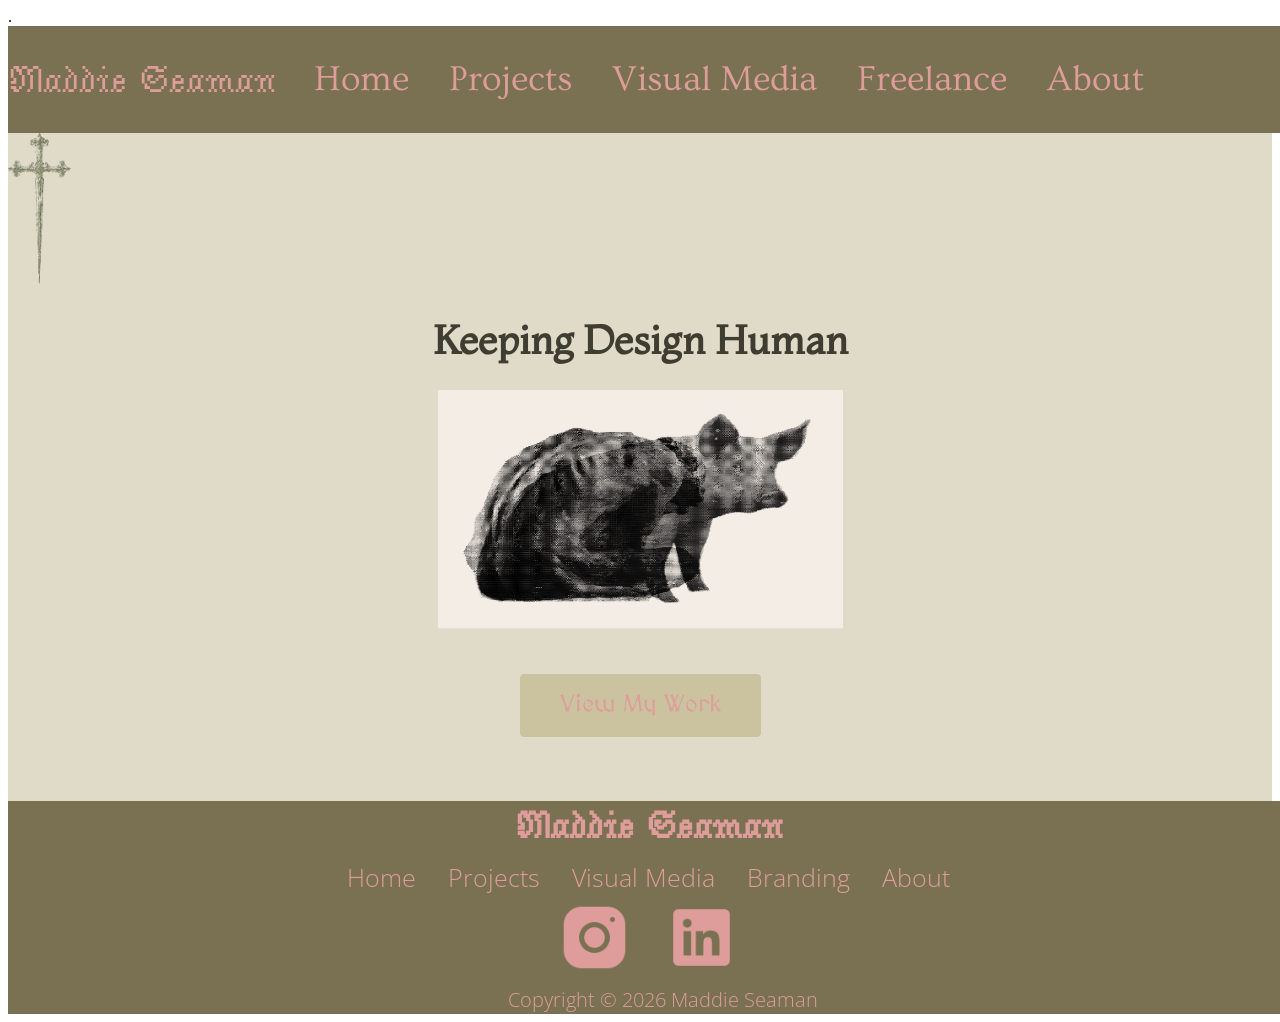
==== commit ce388ce3: "woohoo" ====
--- a/index.html
+++ b/index.html
@@ -17,6 +17,15 @@
         <link rel="preconnect" href="https://fonts.googleapis.com">
         <link rel="preconnect" href="https://fonts.gstatic.com" crossorigin>
         <link href="https://fonts.googleapis.com/css2?family=Montserrat:ital,wght@0,100..900;1,100..900&display=swap" rel="stylesheet">
+        <link rel="preconnect" href="https://fonts.googleapis.com">
+        <link rel="preconnect" href="https://fonts.gstatic.com" crossorigin>
+        <link href="https://fonts.googleapis.com/css2?family=Montaga&display=swap" rel="stylesheet">.  
+        <link rel="preconnect" href="https://fonts.googleapis.com">
+        <link rel="preconnect" href="https://fonts.gstatic.com" crossorigin>
+        <link href="https://fonts.googleapis.com/css2?family=Ovo&display=swap" rel="stylesheet">  
+        <link rel="preconnect" href="https://fonts.googleapis.com">
+        <link rel="preconnect" href="https://fonts.gstatic.com" crossorigin>
+        <link href="https://fonts.googleapis.com/css2?family=MedievalSharp&display=swap" rel="stylesheet">  
     </head>
     <body> 
         <!-- notice that the text stacks vertically-->
@@ -37,49 +46,35 @@
             <a href="/page3"> Visual Media </a>
             </h1>
             <h1>  
-        <a href="/page4"> Branding </a>
+        <a href="/page4"> Freelance </a>
             </h1>  
             <h1>  
         <a href="/page5"> About </a>
             </h1> 
         </div>
-        <p>
-    <div class="yellow">
+        <div class="yellow">
+            <img class="sword"src="./assets/sword cropped.png" alt="My Image"/>
     
-        <br/>
-     <div class="hero-background">
-     <div class="Keeping">
-     <div class="heromessage">
-        <h1>  
-        Keeping Design Human
-        </h1> 
-     </div>
-     </div>
-         <div class="heromessage">
-         <h3 class="callbutton"> 
-            <a href="/page2"> 
-                View My Work
-            </a> 
-         </div>
-       
-        </h3>
-         <!-- <img src="./assets/bed for website.png" alt="My Image" class="bed"/>  -->
-    </div>
+            <div class="Keeping">
+                <h1>  
+                Keeping Design Human
+                </h1> 
+     
+                <img class="odyssey" src="./assets/odyseey cropped.png" alt="My Image"/> 
+            </div>
+            <div class="heromessage">
+                <h3 class="callbutton"> 
+                    <a href="/page2" class="sharp"> 
+                        View My Work
+                    </a> 
+                </h3>
+            </div>
   <div class="container"> 
      <div class="child">
-        <p> <b> My design philosophy </b> </p>
-        <p> <i class="child"> lorem ipsum dolor sit amet consectetur adipiscing elit duis ut veniam consequat sint cupiditate qui facere deserunt officia aliquip sed velit quidem eiusmod et deleniti culpa fuga est autem nostrud cumque libe </i> </p>
-     </div>
+      
         <div class="child">
-        <p> <b > What are my goals? </b> </p> 
-        <p> <i class="child"> lorem ipsum dolor sit amet consectetur adipiscing elit duis ut veniam consequat sint cupiditate qui facere deserunt officia aliquip sed velit quidem eiusmod et deleniti culpa fuga est autem nostrud cumque libe </i> </p>
-     </div>
-   </div>
-        <img class="pic2" src="./assets/odyssey website 3.png" alt="My Image"/> 
         <div class="rows">
-        <div>
-         <p2> <b> "The more that I miss, the more that I want."-Ryan Beatty </b> </p2>
-         </div>
+    </div>
     </div>
 <div class="bigdiv">
     <!-- <div class="header"> -->
--- a/style.css
+++ b/style.css
@@ -22,7 +22,7 @@
    
  }
  a {
-    font-family: "Open Sans";
+    font-family: "Ovo";
     font-size: 36px;
     font-weight: 200;
     color: rgb(222, 157, 155);
@@ -76,6 +76,7 @@
    justify-content: space-between;
    align-content: center;
    background-color: rgb(121, 113, 82);
+   width: 100vw;
  }
  .heromessage {
    display: flex;
@@ -83,6 +84,10 @@
    flex-direction: column;
    align-content: flex-end;
 
+ }
+ .sharp {
+   font-family: MedievalSharp;
+   font-size: 24px;
  }
  .child {
     display: flex;
@@ -99,23 +104,24 @@
  } 
     
  .yellow {
-  background-color: rgb(254, 248, 204); 
-  width: 100vw;
+  background-color: rgb(223, 219, 200, 1)
+
+
+  
  }
  .callbutton {
     color: rgb(187, 126, 124);
-     background-color: rgb(225, 214, 173);
+     background-color: rgb(203, 195, 160);
      background-position-y: center;
-     width: 410px;
-     height: 105px;
-     font-family: "Open Sans";
+     width: 239px;
+     height: 61px;
      font-size: 40px;
      text-align: center;
      line-height: normal;
      overflow: hidden;
      border: 1px;
      border-style: solid;
-     border-color: rgb(225, 214, 173);
+     border-color: rgb(203, 195, 160);
      border-radius: 4px;
  }
  .bed {
@@ -127,15 +133,21 @@
  }
  .hero-background {
     height: 500px;
-    background: url('./assets/bed\ for\ website\ 3.png');
     background-color: rgba(255, 255, 255, 0.45);
     background-blend-mode: lighten;
     background-size: 50%;
  }
  .Keeping {
     font-size: 36px;
-    color: rgb(63, 60, 49);
+   color: #3F3C31;
     text-align: center;
+    font-family: "Montaga";
+    font-size: 20px;
+    font-style: normal;
+    font-weight: 400;
+    line-height: normal;   
+   
+   
  }
  .tabs {
    display: flex;
@@ -208,4 +220,17 @@
 a:hover {
    cursor: pointer;
    color: rgb(100, 51, 59) ;  
+}
+.odyssey {
+width: 405px;
+height: 239px; 
+background: rgba(121, 113, 82, 0.40);
+}
+.sword {
+  width: 63px;
+ height: 151px; 
+ flex-direction: column;
+ align-content:center;
+ align-items: center;
+
 }
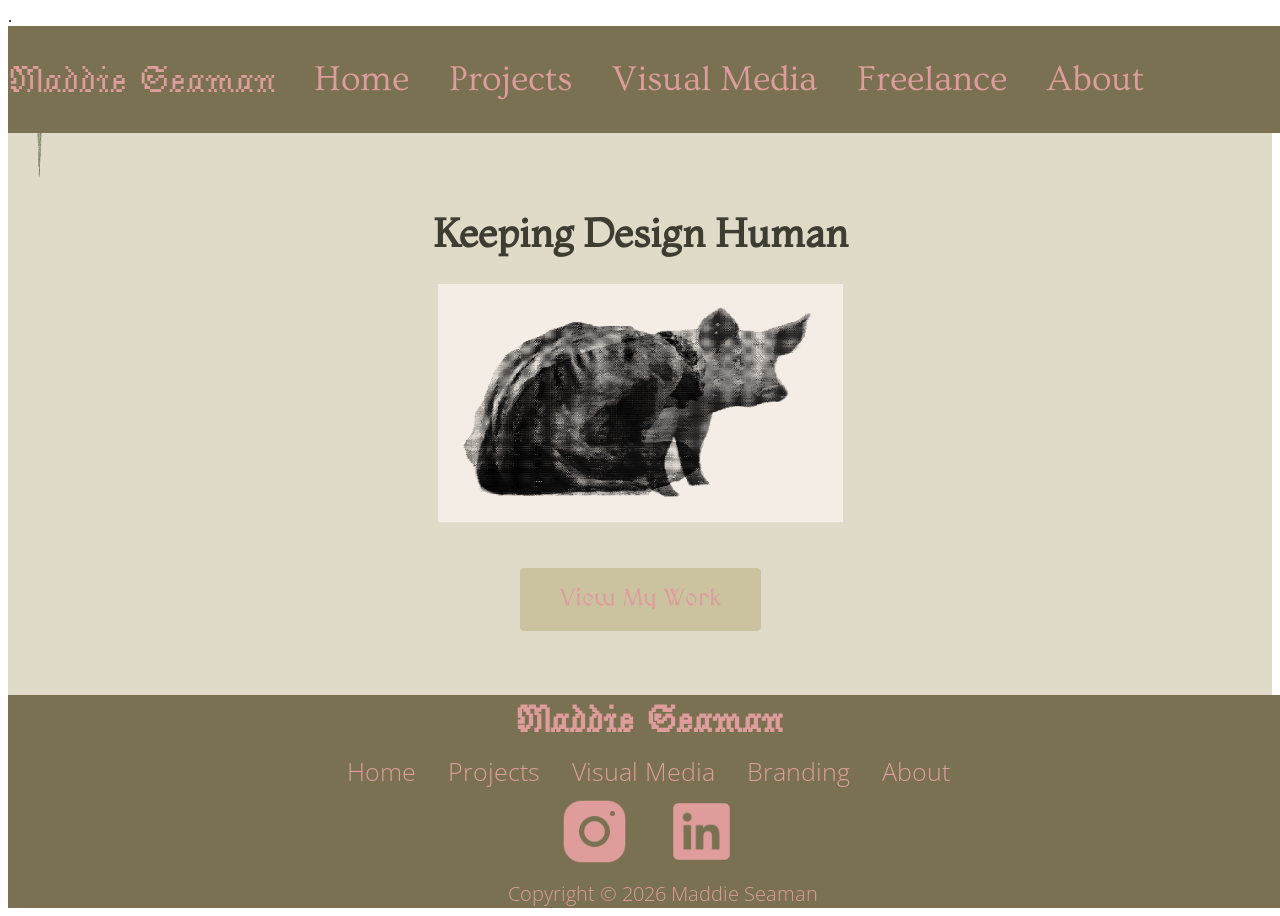
==== commit 91204dac: "bruhhh" ====
--- a/index.html
+++ b/index.html
@@ -26,11 +26,21 @@
         <link rel="preconnect" href="https://fonts.googleapis.com">
         <link rel="preconnect" href="https://fonts.gstatic.com" crossorigin>
         <link href="https://fonts.googleapis.com/css2?family=MedievalSharp&display=swap" rel="stylesheet">  
+        <script src="https://ajax.googleapis.com/ajax/libs/jquery/3.7.1/jquery.min.js"></script>
+        <script>
+            $("document").ready(
+                function() {
+                    $(".hamburger").click(() => $(".header").slideToggle());
+                    $(".closex").click(() => $(".header").fadeOut());
+                }
+            )
+        </script>  
     </head>
     <body> 
         <!-- notice that the text stacks vertically-->
    
         <div class="header"> 
+            <div class="closex">&#x2715;</div>
             <!-- <div class="rows"> -->
             <h2>
             Maddie Seaman
@@ -52,8 +62,9 @@
         <a href="/page5"> About </a>
             </h1> 
         </div>
+          <div class="hamburger">&#9776;</div>
         <div class="yellow">
-            <img class="sword"src="./assets/sword cropped.png" alt="My Image"/>
+            <img class="sword" src="./assets/sword cropped.png" alt="My Image"/>
     
             <div class="Keeping">
                 <h1>  
--- a/style.css
+++ b/style.css
@@ -49,14 +49,28 @@
  }
  .header {
     
-    background-color: rgb(121, 113, 82);
-    width: 100vw;
-   display: flex;
-   flex-direction: row;
-   justify-content: start;
-   align-items: center;
-   gap: 2.5rem;
-   align-content: space-between;
+    
+   display: none;
+   width: 100vw;
+   height: 100vh;
+   position: absolute;
+   top: 0;
+   right: 0;
+   bottom: 0;
+   left: 0;
+   z-index: 1;
+ }
+ 
+ .hamburger {
+   color: rgb(222, 157, 155);
+   font-size: 20px;
+ }
+ .closex {
+   font-size: 40px;
+   color: rgb(121, 113, 82);
+   position: absolute;
+   top: 20px;
+   right: 20px;
  }
  .container {
     display:flex;
@@ -95,13 +109,6 @@
     gap: 1.5rem; 
     font-size: 20px;
  }
- @media screen and (min-width:320px) {
-   .container {
-    display: flex;
-    flex-direction: row;
-    gap: 2.5rem;
-   } 
- } 
     
  .yellow {
   background-color: rgb(223, 219, 200, 1)
@@ -230,7 +237,40 @@
   width: 63px;
  height: 151px; 
  flex-direction: column;
- align-content:center;
+ justify-content: center;
  align-items: center;
 
-}+
+}
+@media screen and (min-width:768px) {
+   .hamburger {
+      display: none;
+   }
+   .closex {
+      display: none;
+   }
+   .header {
+      display: flex;
+      background: none;1
+      position: relative;
+      width: auto;
+      height: auto;
+      top: auto;
+      right: auto;
+      bottom: auto;
+      left: auto;
+      background-color: rgb(121, 113, 82);
+    width: 100vw;
+   display: flex;
+   flex-direction: row;
+   justify-content: start;
+   align-items: center;
+   gap: 2.5rem;
+   align-content: space-between;
+   }
+   .container {
+    display: flex;
+    flex-direction: row;
+    gap: 2.5rem;
+   } 
+ }
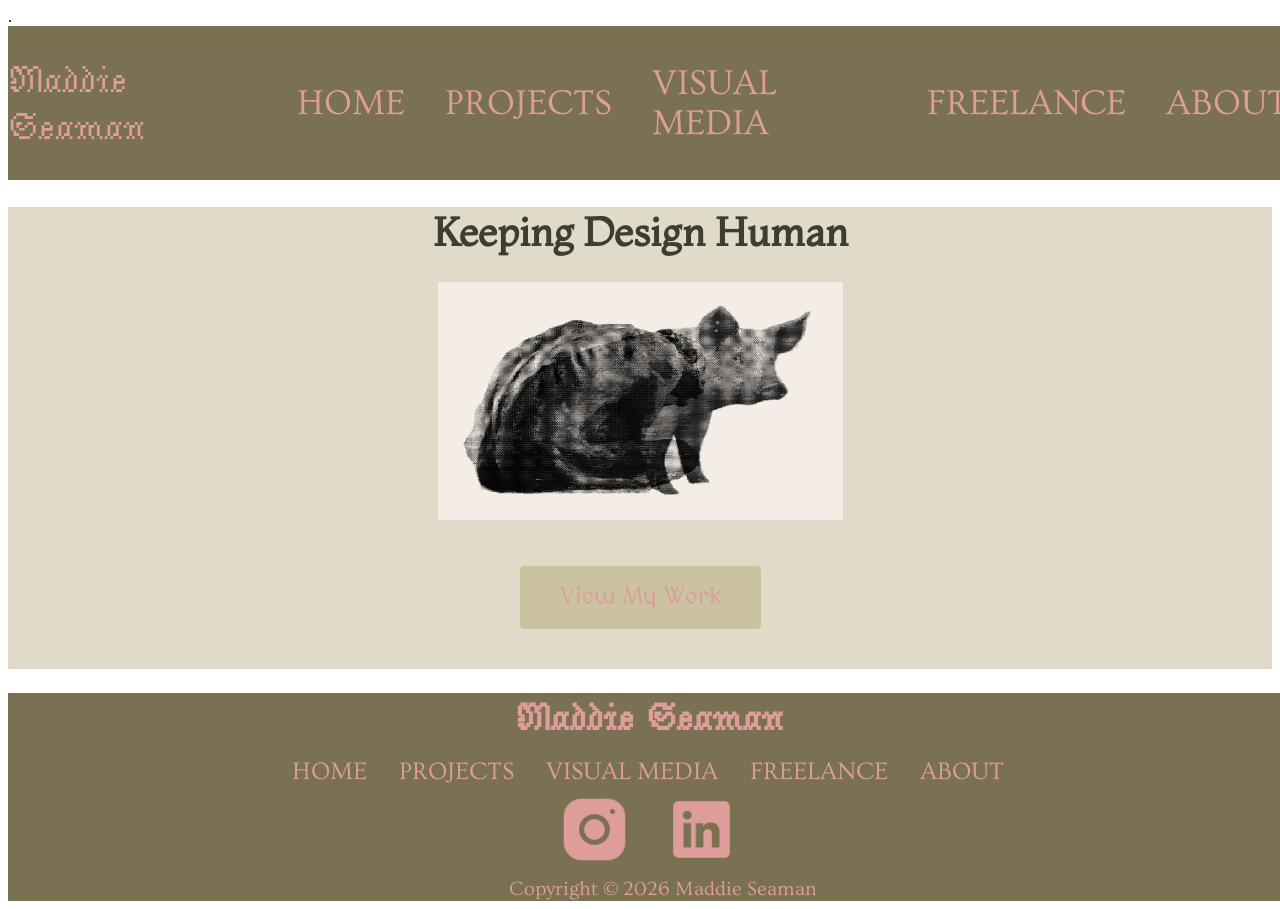
==== commit 4c3f7af0: "bruh from home" ====
--- a/index.html
+++ b/index.html
@@ -27,6 +27,9 @@
         <link rel="preconnect" href="https://fonts.gstatic.com" crossorigin>
         <link href="https://fonts.googleapis.com/css2?family=MedievalSharp&display=swap" rel="stylesheet">  
         <script src="https://ajax.googleapis.com/ajax/libs/jquery/3.7.1/jquery.min.js"></script>
+        <link rel="preconnect" href="https://fonts.googleapis.com">
+        <link rel="preconnect" href="https://fonts.gstatic.com" crossorigin>
+        <link href="https://fonts.googleapis.com/css2?family=Jacques+Francois&display=swap" rel="stylesheet">
         <script>
             $("document").ready(
                 function() {
@@ -47,25 +50,23 @@
             </h2>
         <!-- </div> -->
             <h1>  
-            <a href="/index.html" class="headlines"> Home </a>
+            <a href="/index.html" class="headlines"> HOME </a>
             </h1> 
             <h1>  
-            <a href="/page2"> Projects </a>
+            <a href="/page2"> PROJECTS </a>
             </h1> 
             <h1>  
-            <a href="/page3"> Visual Media </a>
+            <a href="/page3"> VISUAL MEDIA </a>
             </h1>
             <h1>  
-        <a href="/page4"> Freelance </a>
+        <a href="/page4"> FREELANCE </a>
             </h1>  
             <h1>  
-        <a href="/page5"> About </a>
+        <a href="/page5"> ABOUT </a>
             </h1> 
         </div>
           <div class="hamburger">&#9776;</div>
-        <div class="yellow">
-            <img class="sword" src="./assets/sword cropped.png" alt="My Image"/>
-    
+       <div class="yellow">
             <div class="Keeping">
                 <h1>  
                 Keeping Design Human
@@ -79,7 +80,9 @@
                         View My Work
                     </a> 
                 </h3>
-            </div>
+        </div>
+        </div>
+        </div>
   <div class="container"> 
      <div class="child">
       
@@ -95,19 +98,19 @@
     <!-- </div> -->
     <div class="rows">
         <h6>  
-        <a href="/index.html" class="footer"> Home </a>
+        <a href="/index.html" class="footer"> HOME </a>
         </h6> 
         <h6>  
-        <a href="/page2" class="footer"> Projects </a>
+        <a href="/page2" class="footer"> PROJECTS </a>
         </h6> 
         <h6>  
-        <a href="/page3" class="footer"> Visual Media </a>
+        <a href="/page3" class="footer"> VISUAL MEDIA </a>
         </h6>
         <h6>  
-        <a href="/page4" class="footer"> Branding </a>
+        <a href="/page4" class="footer"> FREELANCE </a>
             </h6>  
             <h6>  
-        <a href="/page5" class="footer"> About </a>
+        <a href="/page5" class="footer"> ABOUT </a>
             </h6>  
     </div> 
     <div class="rows">
--- a/style.css
+++ b/style.css
@@ -30,7 +30,7 @@
     cursor: pointer;
  }
  .footer {
-    font-family: "Open Sans";
+    font-family: "Ovo";
     font-size: 25px;
     font-weight: 200;
     color: rgb(222, 157, 155);
@@ -39,7 +39,7 @@
 
  }
  .footer2 {
-    font-family: "Open Sans";
+    font-family: "Ovo";
     font-size: 20px;
     font-weight: 200;
     color: rgb(222, 157, 155);
@@ -111,11 +111,11 @@
  }
     
  .yellow {
-  background-color: rgb(223, 219, 200, 1)
-
-
+  background-color: rgb(223, 219, 200)
   
  }
+
+
  .callbutton {
     color: rgb(187, 126, 124);
      background-color: rgb(203, 195, 160);
@@ -154,7 +154,14 @@
     font-weight: 400;
     line-height: normal;   
    
-   
+   .Names {
+     font-family: "Jacques Francois";
+     color: rgba(121, 113, 82, 1);
+     font-size: 96px;
+    font-style: normal;
+    font-weight: 400;
+    line-height: normal;
+   }
  }
  .tabs {
    display: flex;
@@ -167,8 +174,8 @@
    align-content: center;
  }
  .pagestext {
-   font-family: "Montserrat";
-   color: rgb(63, 60, 49); 
+   font-family: "Open Sans";
+   color: rgba(30, 30, 30, 1); 
 }
  .pic2 {
    width: 100vw; 
@@ -189,7 +196,7 @@
     font-weight: 200;
     color: rgb(000, 000, 000);
     text-decoration: none;
-    background-color: rgb(254, 248, 204);
+    
  }
  i {
     font-family: "Montserrat";
@@ -251,7 +258,7 @@
    }
    .header {
       display: flex;
-      background: none;1
+      background: none; 
       position: relative;
       width: auto;
       height: auto;
@@ -273,4 +280,4 @@
     flex-direction: row;
     gap: 2.5rem;
    } 
- }+}
